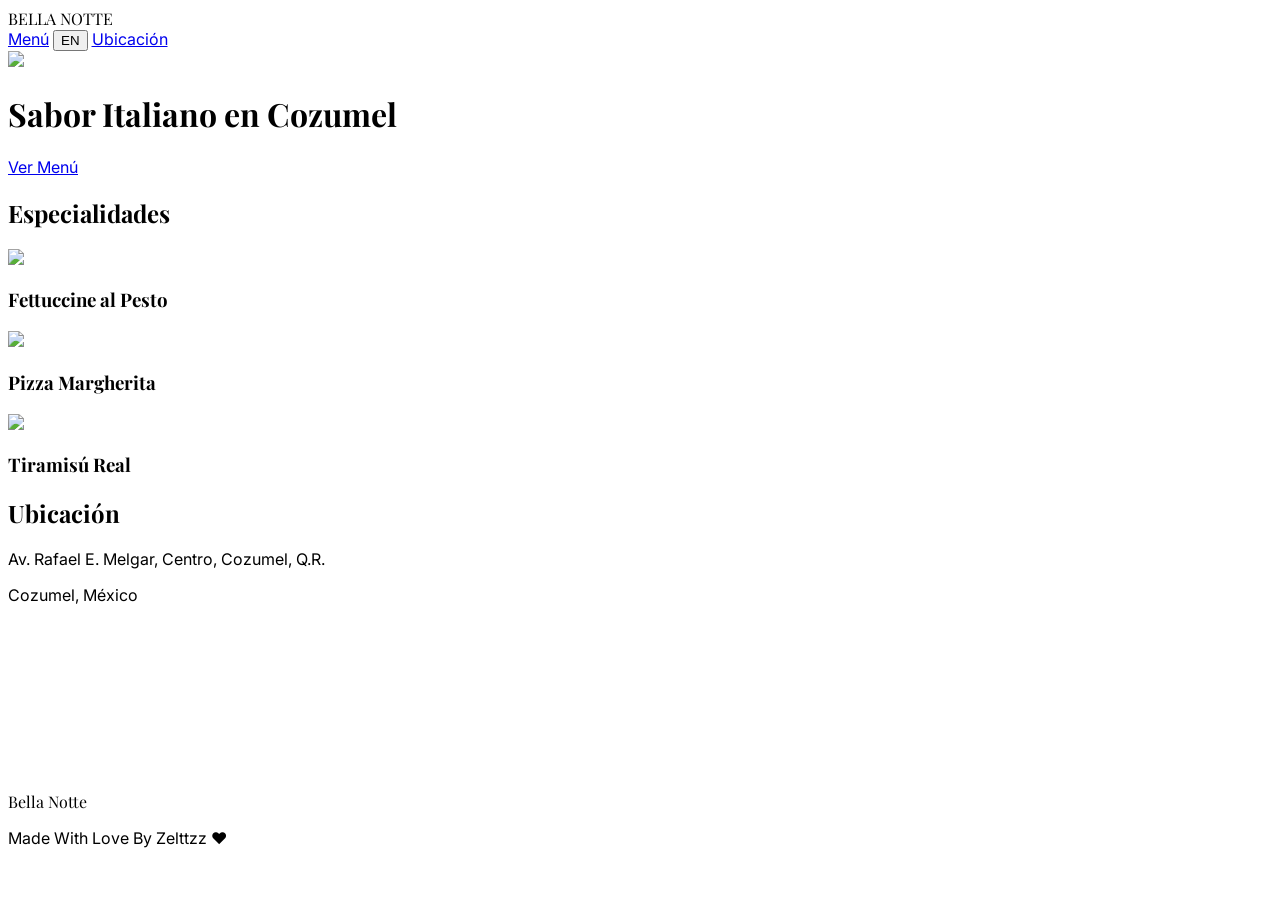
==== index.html @ d790b528 "Update index.html" ====
<!DOCTYPE html>
<html lang="es">
<head>
    <meta charset="UTF-8">
    <meta name="viewport" content="width=device-width, initial-scale=1.0">
    <title>Bella Notte Cozumel | Auténtica Comida Italiana</title>
    <meta name="description" content="La mejor pasta artesanal y pizzas al horno en el malecón de Cozumel.">
    <script src="https://cdn.tailwindcss.com"></script>
    <link href="https://fonts.googleapis.com/css2?family=Playfair+Display:ital,wght@0,700;1,700&family=Inter:wght@400;600&display=swap" rel="stylesheet">
    <link href="https://unpkg.com/aos@2.3.1/dist/aos.css" rel="stylesheet">
    <link rel="stylesheet" href="style.css">
</head>
<body class="bg-stone-50 overflow-x-hidden">

    <nav class="fixed w-full z-50 flex justify-between items-center px-6 md:px-16 py-6 transition-all duration-300 text-white" id="navbar">
        <div class="text-2xl font-bold font-serif italic tracking-tighter">BELLA NOTTE</div>
        <div class="flex items-center space-x-4 md:space-x-8">
            <a href="menu.html" class="hover:text-orange-400 transition font-medium" data-i18n="nav_menu">Menú</a>
            <button id="lang-toggle" class="bg-white/10 backdrop-blur-md border border-white/20 px-3 py-1 rounded text-xs font-bold uppercase tracking-widest">EN</button>
            <a href="#ubicacion" class="bg-orange-600 text-white px-6 py-2 rounded-full text-sm font-bold hover:bg-orange-700 transition" data-i18n="nav_location">Ubicación</a>
        </div>
    </nav>

    <header class="relative h-screen flex items-center justify-center">
        <img src="https://images.unsplash.com/photo-1516280440614-37939bbacd81?q=80&w=2070&auto=format&fit=crop" class="absolute inset-0 w-full h-full object-cover">
        <div class="absolute inset-0 bg-black/40"></div>
        <div class="relative text-center text-white px-4" data-aos="zoom-in">
            <h1 class="text-5xl md:text-8xl font-serif mb-6 italic" data-i18n="hero_title">Sabor Italiano en Cozumel</h1>
            <p class="text-lg md:text-xl max-w-2xl mx-auto mb-10 font-light" data-i18n="hero_subtitle"></p>
            <a href="menu.html" class="bg-white text-black px-10 py-4 rounded-full font-bold hover:bg-orange-600 hover:text-white transition inline-block" data-i18n="btn_explore">Ver Menú</a>
        </div>
    </header>

    <section class="py-24 px-6 max-w-7xl mx-auto">
        <h2 class="text-5xl font-serif text-center mb-16 italic" data-i18n="spec_title">Especialidades</h2>
        <div class="grid md:grid-cols-3 gap-12">
            <div data-aos="fade-up">
                <div class="h-80 overflow-hidden rounded-2xl shadow-lg mb-6"><img src="https://images.unsplash.com/photo-1473093226795-af9932fe5856?q=80&w=1994&auto=format&fit=crop" class="w-full h-full object-cover hover:scale-105 transition duration-500"></div>
                <h3 class="text-2xl font-serif italic" data-i18n="plate_1">Fettuccine al Pesto</h3>
                <p class="text-stone-500 mt-2" data-i18n="desc_1"></p>
            </div>
            <div data-aos="fade-up" data-aos-delay="200">
                <div class="h-80 overflow-hidden rounded-2xl shadow-lg mb-6"><img src="https://images.unsplash.com/photo-1574071318508-1cdbad80ad50?q=80&w=2070&auto=format&fit=crop" class="w-full h-full object-cover hover:scale-105 transition duration-500"></div>
                <h3 class="text-2xl font-serif italic" data-i18n="plate_2">Pizza Margherita</h3>
                <p class="text-stone-500 mt-2" data-i18n="desc_2"></p>
            </div>
            <div data-aos="fade-up" data-aos-delay="400">
                <div class="h-80 overflow-hidden rounded-2xl shadow-lg mb-6"><img src="https://images.unsplash.com/photo-1571775661030-9836882aa791?q=80&w=2070&auto=format&fit=crop" class="w-full h-full object-cover hover:scale-105 transition duration-500"></div>
                <h3 class="text-2xl font-serif italic" data-i18n="plate_3">Tiramisú Real</h3>
                <p class="text-stone-500 mt-2" data-i18n="desc_3"></p>
            </div>
        </div>
    </section>

    <section id="ubicacion" class="py-24 bg-stone-100 px-6">
        <div class="max-w-7xl mx-auto grid md:grid-cols-2 gap-12 items-center">
            <div data-aos="fade-right">
                <h2 class="text-4xl font-serif mb-6 italic" data-i18n="location_title">Ubicación</h2>
                <p class="text-xl mb-4 text-stone-700 font-medium" data-i18n="address">Av. Rafael E. Melgar, Centro, Cozumel, Q.R.</p>
                <p class="text-orange-600 font-bold tracking-widest uppercase text-sm">Cozumel, México</p>
            </div>
            <div class="h-96 rounded-3xl overflow-hidden shadow-2xl" data-aos="fade-left">
                <iframe src="https://www.google.com/maps/embed?pb=!1m18!1m12!1m3!1d14936.56811211158!2d-86.9585641!3d20.5106411!2m3!1f0!2f0!3f0!3m2!1i1024!2i768!4f13.1!3m3!1m2!1s0x8f4e59cf05d5353d%3A0xc3b8344e26f582!2sAv.%20Rafael%20E.%20Melgar%2C%20Cozumel%2C%20Q.R.!5e0!3m2!1ses-419!2smx!4v1700000000000!5m2!1ses-419!2smx" width="100%" height="100%" style="border:0;" allowfullscreen="" loading="lazy"></iframe>
            </div>
        </div>
    </section>

    <footer class="py-16 text-center bg-stone-900 text-white">
        <p class="font-serif italic text-3xl mb-4">Bella Notte</p>
        <div class="w-20 h-px bg-orange-600 mx-auto mb-6"></div>
        <p class="text-stone-400 text-sm tracking-widest uppercase">Made With Love By Zelttzz ❤️</p>
    </footer>

    <script src="https://unpkg.com/aos@2.3.1/dist/aos.js"></script>
    <script src="translations.js"></script>
    <script src="scripts.js"></script>
</body>
</html>
---- style.css ----
html {
    scroll-behavior: smooth;
}

body {
    font-family: 'Inter', sans-serif;
}

/* Fuentes personalizadas */
.font-serif {
    font-family: 'Playfair Display', serif;
}

/* Efecto suave para el navbar */
nav {
    transition: all 0.4s cubic-bezier(0.4, 0, 0.2, 1);
}

/* Estilo para los inputs en foco */
input:focus {
    transform: translateY(-2px);
    box-shadow: 0 10px 15px -3px rgba(0, 0, 0, 0.1);
}
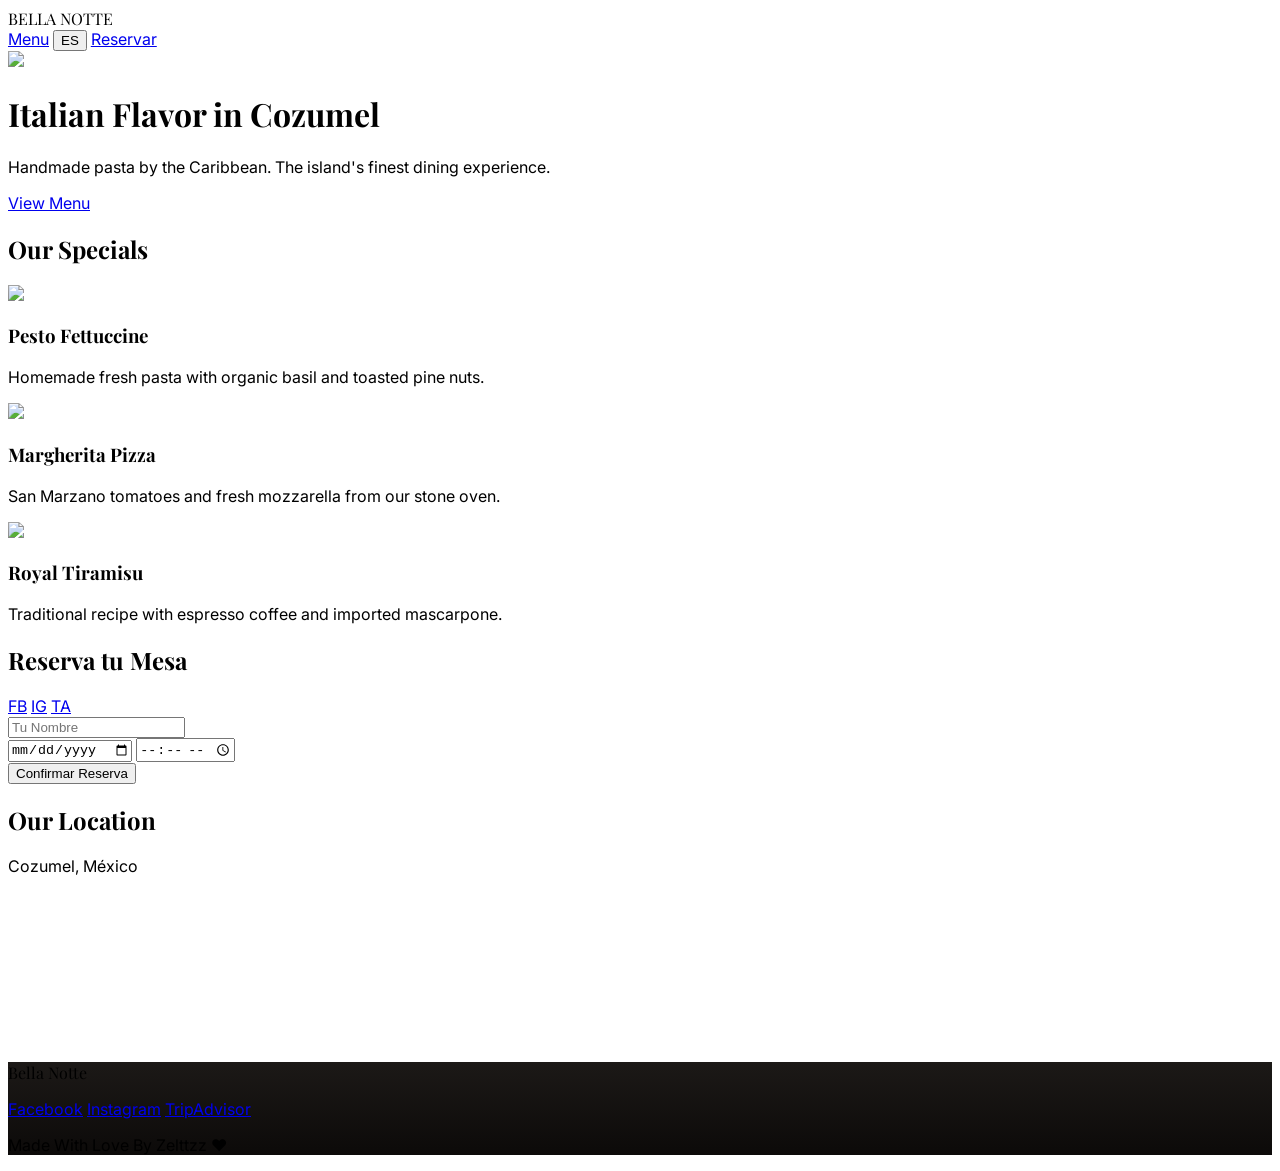
==== commit 2ca296a7: "Update index.html" ====
--- a/index.html
+++ b/index.html
@@ -17,7 +17,7 @@
         <div class="flex items-center space-x-4 md:space-x-8">
             <a href="menu.html" class="hover:text-orange-400 transition font-medium" data-i18n="nav_menu">Menú</a>
             <button id="lang-toggle" class="bg-white/10 backdrop-blur-md border border-white/20 px-3 py-1 rounded text-xs font-bold uppercase tracking-widest">EN</button>
-            <a href="#ubicacion" class="bg-orange-600 text-white px-6 py-2 rounded-full text-sm font-bold hover:bg-orange-700 transition" data-i18n="nav_location">Ubicación</a>
+            <a href="#reservar" class="bg-orange-600 text-white px-6 py-2 rounded-full text-sm font-bold hover:bg-orange-700 transition" data-i18n="nav_reserve">Reservar</a>
         </div>
     </nav>
 
@@ -35,40 +35,68 @@
         <h2 class="text-5xl font-serif text-center mb-16 italic" data-i18n="spec_title">Especialidades</h2>
         <div class="grid md:grid-cols-3 gap-12">
             <div data-aos="fade-up">
-                <div class="h-80 overflow-hidden rounded-2xl shadow-lg mb-6"><img src="https://images.unsplash.com/photo-1473093226795-af9932fe5856?q=80&w=1994&auto=format&fit=crop" class="w-full h-full object-cover hover:scale-105 transition duration-500"></div>
+                <div class="h-80 overflow-hidden rounded-2xl shadow-lg mb-6"><img src="https://images.unsplash.com/photo-1473093226795-af9932fe5856?q=80&w=1994&auto=format&fit=crop" class="w-full h-full object-cover"></div>
                 <h3 class="text-2xl font-serif italic" data-i18n="plate_1">Fettuccine al Pesto</h3>
                 <p class="text-stone-500 mt-2" data-i18n="desc_1"></p>
             </div>
             <div data-aos="fade-up" data-aos-delay="200">
-                <div class="h-80 overflow-hidden rounded-2xl shadow-lg mb-6"><img src="https://images.unsplash.com/photo-1574071318508-1cdbad80ad50?q=80&w=2070&auto=format&fit=crop" class="w-full h-full object-cover hover:scale-105 transition duration-500"></div>
+                <div class="h-80 overflow-hidden rounded-2xl shadow-lg mb-6"><img src="https://images.unsplash.com/photo-1574071318508-1cdbad80ad50?q=80&w=2070&auto=format&fit=crop" class="w-full h-full object-cover"></div>
                 <h3 class="text-2xl font-serif italic" data-i18n="plate_2">Pizza Margherita</h3>
                 <p class="text-stone-500 mt-2" data-i18n="desc_2"></p>
             </div>
             <div data-aos="fade-up" data-aos-delay="400">
-                <div class="h-80 overflow-hidden rounded-2xl shadow-lg mb-6"><img src="https://images.unsplash.com/photo-1571775661030-9836882aa791?q=80&w=2070&auto=format&fit=crop" class="w-full h-full object-cover hover:scale-105 transition duration-500"></div>
+                <div class="h-80 overflow-hidden rounded-2xl shadow-lg mb-6"><img src="https://images.unsplash.com/photo-1571775661030-9836882aa791?q=80&w=2070&auto=format&fit=crop" class="w-full h-full object-cover"></div>
                 <h3 class="text-2xl font-serif italic" data-i18n="plate_3">Tiramisú Real</h3>
                 <p class="text-stone-500 mt-2" data-i18n="desc_3"></p>
             </div>
         </div>
     </section>
 
+    <section id="reservar" class="py-24 bg-stone-900 text-white">
+        <div class="max-w-5xl mx-auto px-6 grid md:grid-cols-2 gap-16 items-center">
+            <div data-aos="fade-right">
+                <h2 class="text-5xl font-serif mb-6 italic" data-i18n="reserva_title">Reserva tu Mesa</h2>
+                <p class="text-stone-400 mb-8 leading-relaxed" data-i18n="reserva_subtitle"></p>
+                <div class="flex space-x-4 mb-8">
+                    <a href="#" class="social-icon">FB</a>
+                    <a href="#" class="social-icon">IG</a>
+                    <a href="#" class="social-icon">TA</a>
+                </div>
+            </div>
+            <form id="reservaForm" class="bg-white p-8 rounded-3xl text-black shadow-2xl" data-aos="fade-left">
+                <div class="space-y-4">
+                    <input type="text" id="nombre" data-i18n="form_name" placeholder="Tu Nombre" required class="w-full p-4 bg-stone-100 rounded-xl outline-none focus:ring-2 focus:ring-orange-600 transition">
+                    <div class="grid grid-cols-2 gap-4">
+                        <input type="date" id="fecha" required class="p-4 bg-stone-100 rounded-xl outline-none focus:ring-2 focus:ring-orange-600 transition">
+                        <input type="time" id="hora" required class="p-4 bg-stone-100 rounded-xl outline-none focus:ring-2 focus:ring-orange-600 transition">
+                    </div>
+                    <button type="submit" class="w-full bg-stone-900 text-white py-4 rounded-xl font-bold hover:bg-orange-600 transition" data-i18n="form_btn">Confirmar Reserva</button>
+                </div>
+            </form>
+        </div>
+    </section>
+
     <section id="ubicacion" class="py-24 bg-stone-100 px-6">
         <div class="max-w-7xl mx-auto grid md:grid-cols-2 gap-12 items-center">
-            <div data-aos="fade-right">
+            <div>
                 <h2 class="text-4xl font-serif mb-6 italic" data-i18n="location_title">Ubicación</h2>
-                <p class="text-xl mb-4 text-stone-700 font-medium" data-i18n="address">Av. Rafael E. Melgar, Centro, Cozumel, Q.R.</p>
+                <p class="text-xl mb-4 text-stone-700 font-medium" data-i18n="address"></p>
                 <p class="text-orange-600 font-bold tracking-widest uppercase text-sm">Cozumel, México</p>
             </div>
-            <div class="h-96 rounded-3xl overflow-hidden shadow-2xl" data-aos="fade-left">
+            <div class="h-96 rounded-3xl overflow-hidden shadow-2xl">
                 <iframe src="https://www.google.com/maps/embed?pb=!1m18!1m12!1m3!1d14936.56811211158!2d-86.9585641!3d20.5106411!2m3!1f0!2f0!3f0!3m2!1i1024!2i768!4f13.1!3m3!1m2!1s0x8f4e59cf05d5353d%3A0xc3b8344e26f582!2sAv.%20Rafael%20E.%20Melgar%2C%20Cozumel%2C%20Q.R.!5e0!3m2!1ses-419!2smx!4v1700000000000!5m2!1ses-419!2smx" width="100%" height="100%" style="border:0;" allowfullscreen="" loading="lazy"></iframe>
             </div>
         </div>
     </section>
 
-    <footer class="py-16 text-center bg-stone-900 text-white">
+    <footer class="py-16 text-center bg-stone-950 text-white">
         <p class="font-serif italic text-3xl mb-4">Bella Notte</p>
-        <div class="w-20 h-px bg-orange-600 mx-auto mb-6"></div>
-        <p class="text-stone-400 text-sm tracking-widest uppercase">Made With Love By Zelttzz ❤️</p>
+        <div class="flex justify-center space-x-6 mb-8">
+            <a href="#" class="text-stone-400 hover:text-orange-600 transition">Facebook</a>
+            <a href="#" class="text-stone-400 hover:text-orange-600 transition">Instagram</a>
+            <a href="#" class="text-stone-400 hover:text-orange-600 transition">TripAdvisor</a>
+        </div>
+        <p class="text-stone-500 text-xs tracking-widest uppercase">Made With Love By Zelttzz ❤️</p>
     </footer>
 
     <script src="https://unpkg.com/aos@2.3.1/dist/aos.js"></script>
--- a/style.css
+++ b/style.css
@@ -1,23 +1,76 @@
+/* 1. Configuración de Base */
 html {
     scroll-behavior: smooth;
 }
 
 body {
     font-family: 'Inter', sans-serif;
+    -webkit-font-smoothing: antialiased;
+    -moz-osx-font-smoothing: grayscale;
 }
 
-/* Fuentes personalizadas */
+/* 2. Tipografías */
 .font-serif {
     font-family: 'Playfair Display', serif;
 }
 
-/* Efecto suave para el navbar */
+/* 3. Transición del Navbar */
 nav {
-    transition: all 0.4s cubic-bezier(0.4, 0, 0.2, 1);
+    transition: all 0.5s cubic-bezier(0.4, 0, 0.2, 1);
 }
 
-/* Estilo para los inputs en foco */
-input:focus {
-    transform: translateY(-2px);
-    box-shadow: 0 10px 15px -3px rgba(0, 0, 0, 0.1);
+/* 4. Efecto de Hover en Imágenes (Efecto Hostinger) */
+.group img {
+    transition: transform 0.8s cubic-bezier(0.4, 0, 0.2, 1);
 }
+
+.group:hover img {
+    transform: scale(1.1);
+}
+
+/* 5. Estilo personalizado para el botón de Idioma */
+#lang-toggle {
+    cursor: pointer;
+    transition: all 0.3s ease;
+}
+
+#lang-toggle:hover {
+    background-color: rgba(255, 255, 255, 0.2);
+    transform: translateY(-1px);
+}
+
+/* 6. Animación suave para el cambio de textos (Multi-idioma) */
+[data-i18n] {
+    transition: opacity 0.3s ease;
+}
+
+/* 7. Footer con degradado sutil */
+footer {
+    background: linear-gradient(to bottom, #1c1917, #0c0a09);
+}
+
+/* 8. Ajuste para dispositivos móviles */
+@media (max-width: 768px) {
+    header h1 {
+        font-size: 3.5rem; /* Ajusta el título en celulares */
+        line-height: 1.1;
+    }
+}
+
+/* 9. Scrollbar personalizada (Estilo Moderno) */
+::-webkit-scrollbar {
+    width: 8px;
+}
+
+::-webkit-scrollbar-track {
+    background: #f5f5f4;
+}
+
+::-webkit-scrollbar-thumb {
+    background: #ea580c; /* Color naranja de la marca */
+    border-radius: 10px;
+}
+
+::-webkit-scrollbar-thumb:hover {
+    background: #c2410c;
+}
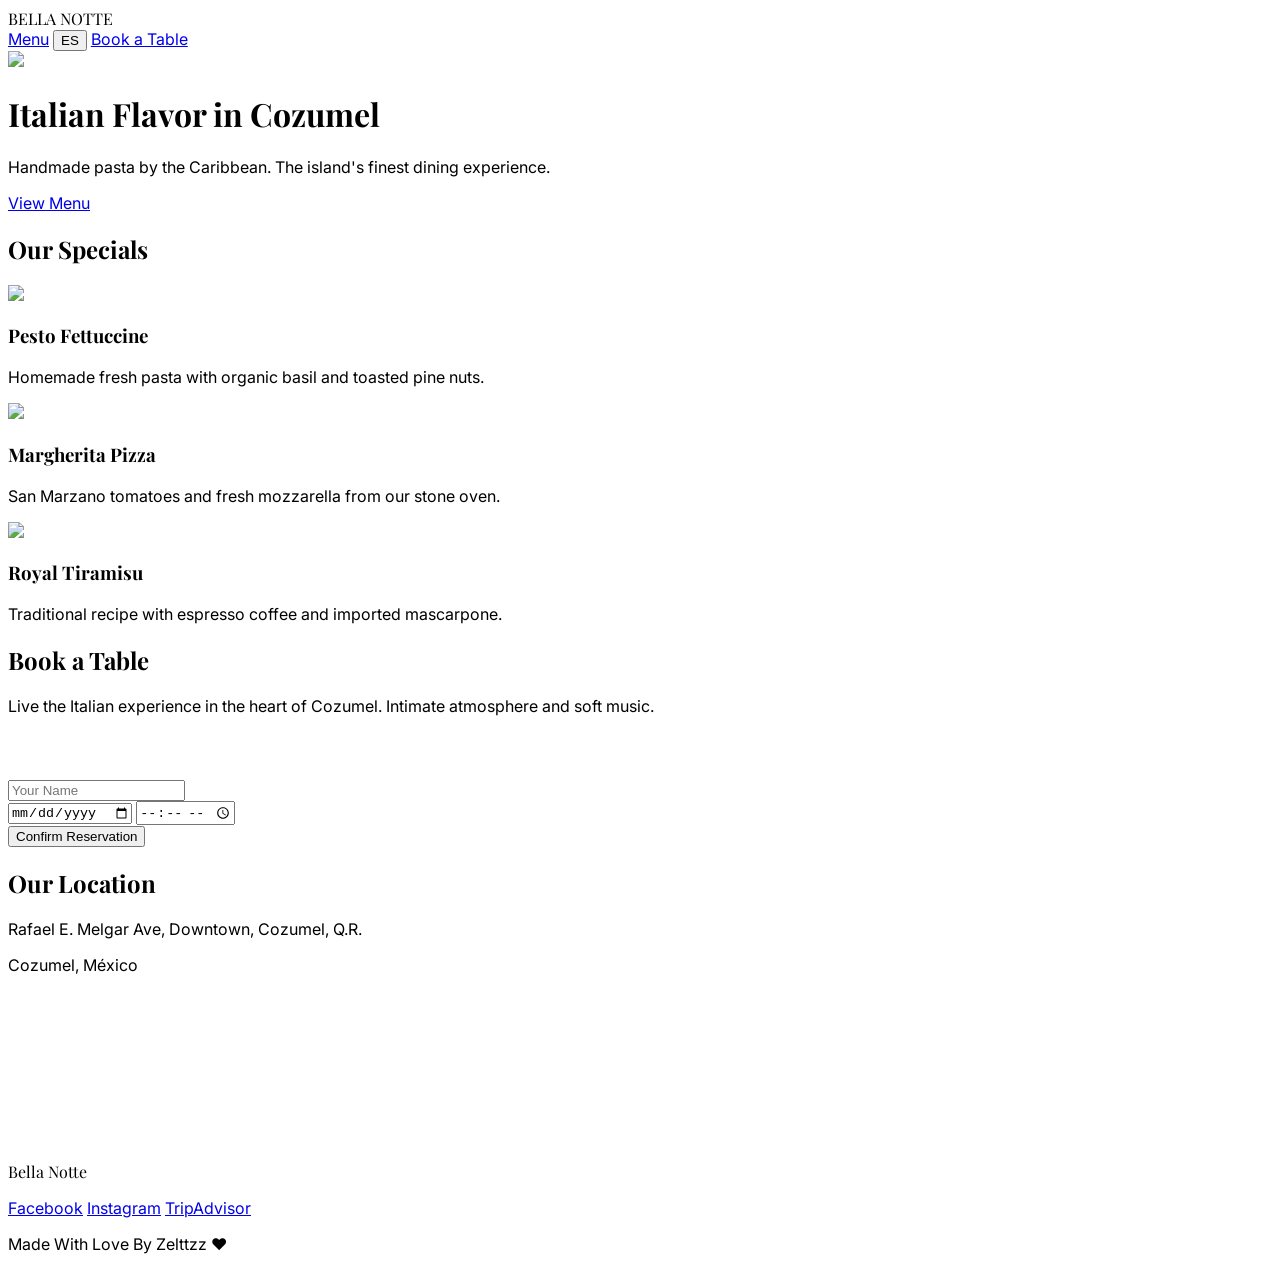
==== commit 5757b85e: "Update index.html" ====
--- a/index.html
+++ b/index.html
@@ -40,12 +40,12 @@
                 <p class="text-stone-500 mt-2" data-i18n="desc_1"></p>
             </div>
             <div data-aos="fade-up" data-aos-delay="200">
-                <div class="h-80 overflow-hidden rounded-2xl shadow-lg mb-6"><img src="https://images.unsplash.com/photo-1574071318508-1cdbad80ad50?q=80&w=2070&auto=format&fit=crop" class="w-full h-full object-cover"></div>
+                <div class="h-80 overflow-hidden rounded-2xl shadow-lg mb-6"><img src="https://images.unsplash.com/photo-1662938979428-ab8f34fff816?q=80&w=1170&auto=format&fit=crop" class="w-full h-full object-cover"></div>
                 <h3 class="text-2xl font-serif italic" data-i18n="plate_2">Pizza Margherita</h3>
                 <p class="text-stone-500 mt-2" data-i18n="desc_2"></p>
             </div>
             <div data-aos="fade-up" data-aos-delay="400">
-                <div class="h-80 overflow-hidden rounded-2xl shadow-lg mb-6"><img src="https://images.unsplash.com/photo-1571775661030-9836882aa791?q=80&w=2070&auto=format&fit=crop" class="w-full h-full object-cover"></div>
+                <div class="h-80 overflow-hidden rounded-2xl shadow-lg mb-6"><img src="https://images.unsplash.com/photo-1571877227200-a0d98ea607e9?q=80&w=736&auto=format&fit=crop" class="w-full h-full object-cover"></div>
                 <h3 class="text-2xl font-serif italic" data-i18n="plate_3">Tiramisú Real</h3>
                 <p class="text-stone-500 mt-2" data-i18n="desc_3"></p>
             </div>
--- a/style.css
+++ b/style.css
@@ -1,76 +1,33 @@
-/* 1. Configuración de Base */
-html {
-    scroll-behavior: smooth;
-}
+html { scroll-behavior: smooth; }
+body { font-family: 'Inter', sans-serif; -webkit-font-smoothing: antialiased; }
+.font-serif { font-family: 'Playfair Display', serif; }
+nav { transition: all 0.4s cubic-bezier(0.4, 0, 0.2, 1); }
 
-body {
-    font-family: 'Inter', sans-serif;
-    -webkit-font-smoothing: antialiased;
-    -moz-osx-font-smoothing: grayscale;
-}
-
-/* 2. Tipografías */
-.font-serif {
-    font-family: 'Playfair Display', serif;
-}
-
-/* 3. Transición del Navbar */
-nav {
-    transition: all 0.5s cubic-bezier(0.4, 0, 0.2, 1);
-}
-
-/* 4. Efecto de Hover en Imágenes (Efecto Hostinger) */
-.group img {
-    transition: transform 0.8s cubic-bezier(0.4, 0, 0.2, 1);
-}
-
-.group:hover img {
-    transform: scale(1.1);
-}
-
-/* 5. Estilo personalizado para el botón de Idioma */
-#lang-toggle {
-    cursor: pointer;
+/* Botones de Redes Sociales */
+.social-icon {
+    display: inline-flex;
+    align-items: center;
+    justify-content: center;
+    width: 45px;
+    height: 45px;
+    border: 1px solid rgba(255,255,255,0.2);
+    border-radius: 50%;
+    font-size: 0.75rem;
+    font-weight: bold;
+    color: white;
     transition: all 0.3s ease;
 }
 
-#lang-toggle:hover {
-    background-color: rgba(255, 255, 255, 0.2);
-    transform: translateY(-1px);
+.social-icon:hover {
+    background: #ea580c;
+    border-color: #ea580c;
+    transform: translateY(-3px);
 }
 
-/* 6. Animación suave para el cambio de textos (Multi-idioma) */
-[data-i18n] {
-    transition: opacity 0.3s ease;
-}
+/* Efecto hover imágenes */
+img { transition: transform 0.6s ease; }
+.grid div:hover img { transform: scale(1.05); }
 
-/* 7. Footer con degradado sutil */
-footer {
-    background: linear-gradient(to bottom, #1c1917, #0c0a09);
-}
-
-/* 8. Ajuste para dispositivos móviles */
-@media (max-width: 768px) {
-    header h1 {
-        font-size: 3.5rem; /* Ajusta el título en celulares */
-        line-height: 1.1;
-    }
-}
-
-/* 9. Scrollbar personalizada (Estilo Moderno) */
-::-webkit-scrollbar {
-    width: 8px;
-}
-
-::-webkit-scrollbar-track {
-    background: #f5f5f4;
-}
-
-::-webkit-scrollbar-thumb {
-    background: #ea580c; /* Color naranja de la marca */
-    border-radius: 10px;
-}
-
-::-webkit-scrollbar-thumb:hover {
-    background: #c2410c;
-}
+/* Scrollbar Personalizada */
+::-webkit-scrollbar { width: 6px; }
+::-webkit-scrollbar-thumb { background: #ea580c; border-radius: 10px; }
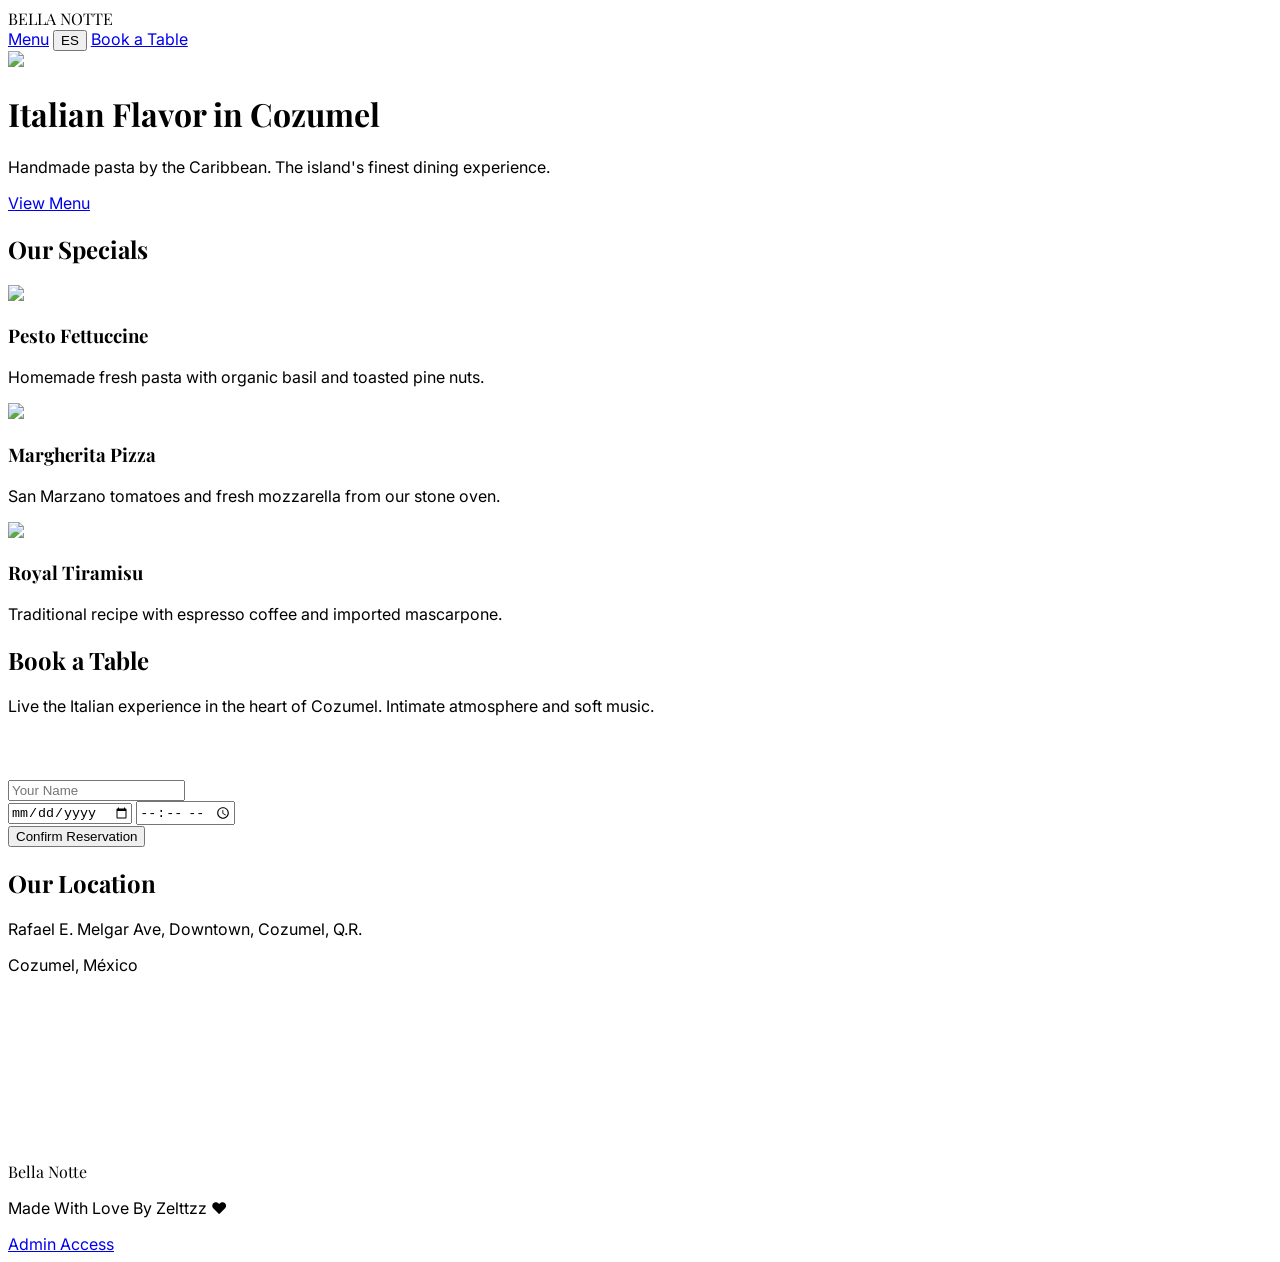
==== commit d4b23e25: "Update index.html" ====
--- a/index.html
+++ b/index.html
@@ -12,8 +12,9 @@
 </head>
 <body class="bg-stone-50 overflow-x-hidden">
 
+    <!-- NAVBAR -->
     <nav class="fixed w-full z-50 flex justify-between items-center px-6 md:px-16 py-6 transition-all duration-300 text-white" id="navbar">
-        <div class="text-2xl font-bold font-serif italic tracking-tighter">BELLA NOTTE</div>
+        <div class="text-2xl font-bold font-serif italic tracking-tighter text-orange-500">BELLA NOTTE</div>
         <div class="flex items-center space-x-4 md:space-x-8">
             <a href="menu.html" class="hover:text-orange-400 transition font-medium" data-i18n="nav_menu">Menú</a>
             <button id="lang-toggle" class="bg-white/10 backdrop-blur-md border border-white/20 px-3 py-1 rounded text-xs font-bold uppercase tracking-widest">EN</button>
@@ -21,6 +22,7 @@
         </div>
     </nav>
 
+    <!-- HERO SECTION -->
     <header class="relative h-screen flex items-center justify-center">
         <img src="https://images.unsplash.com/photo-1516280440614-37939bbacd81?q=80&w=2070&auto=format&fit=crop" class="absolute inset-0 w-full h-full object-cover">
         <div class="absolute inset-0 bg-black/40"></div>
@@ -31,51 +33,74 @@
         </div>
     </header>
 
+    <!-- ESPECIALIDADES (CON TUS IMÁGENES) -->
     <section class="py-24 px-6 max-w-7xl mx-auto">
         <h2 class="text-5xl font-serif text-center mb-16 italic" data-i18n="spec_title">Especialidades</h2>
         <div class="grid md:grid-cols-3 gap-12">
+            <!-- Plato 1 -->
             <div data-aos="fade-up">
-                <div class="h-80 overflow-hidden rounded-2xl shadow-lg mb-6"><img src="https://images.unsplash.com/photo-1473093226795-af9932fe5856?q=80&w=1994&auto=format&fit=crop" class="w-full h-full object-cover"></div>
+                <div class="h-80 overflow-hidden rounded-2xl shadow-lg mb-6">
+                    <img src="https://images.unsplash.com/photo-1473093226795-af9932fe5856?q=80&w=1170&auto=format&fit=crop" class="w-full h-full object-cover hover:scale-105 transition duration-500">
+                </div>
                 <h3 class="text-2xl font-serif italic" data-i18n="plate_1">Fettuccine al Pesto</h3>
                 <p class="text-stone-500 mt-2" data-i18n="desc_1"></p>
             </div>
+            <!-- Plato 2: Tu Pizza Elegida -->
             <div data-aos="fade-up" data-aos-delay="200">
-                <div class="h-80 overflow-hidden rounded-2xl shadow-lg mb-6"><img src="https://images.unsplash.com/photo-1662938979428-ab8f34fff816?q=80&w=1170&auto=format&fit=crop" class="w-full h-full object-cover"></div>
-                <h3 class="text-2xl font-serif italic" data-i18n="plate_2">Pizza Margherita</h3>
+                <div class="h-80 overflow-hidden rounded-2xl shadow-lg mb-6">
+                    <img src="https://images.unsplash.com/photo-1662938979428-ab8f34fff816?q=80&w=1170&auto=format&fit=crop" class="w-full h-full object-cover hover:scale-105 transition duration-500">
+                </div>
+                <h3 class="text-2xl font-serif italic" data-i18n="plate_2">Pizza Calabrese</h3>
                 <p class="text-stone-500 mt-2" data-i18n="desc_2"></p>
             </div>
+            <!-- Plato 3: Tu Tiramisú Elegido -->
             <div data-aos="fade-up" data-aos-delay="400">
-                <div class="h-80 overflow-hidden rounded-2xl shadow-lg mb-6"><img src="https://images.unsplash.com/photo-1571877227200-a0d98ea607e9?q=80&w=736&auto=format&fit=crop" class="w-full h-full object-cover"></div>
+                <div class="h-80 overflow-hidden rounded-2xl shadow-lg mb-6">
+                    <img src="https://images.unsplash.com/photo-1571877227200-a0d98ea607e9?q=80&w=736&auto=format&fit=crop" class="w-full h-full object-cover hover:scale-105 transition duration-500">
+                </div>
                 <h3 class="text-2xl font-serif italic" data-i18n="plate_3">Tiramisú Real</h3>
                 <p class="text-stone-500 mt-2" data-i18n="desc_3"></p>
             </div>
         </div>
     </section>
 
+    <!-- FORMULARIO DE RESERVAS (CON IDS CORREGIDOS) -->
     <section id="reservar" class="py-24 bg-stone-900 text-white">
         <div class="max-w-5xl mx-auto px-6 grid md:grid-cols-2 gap-16 items-center">
             <div data-aos="fade-right">
                 <h2 class="text-5xl font-serif mb-6 italic" data-i18n="reserva_title">Reserva tu Mesa</h2>
                 <p class="text-stone-400 mb-8 leading-relaxed" data-i18n="reserva_subtitle"></p>
+                
+                <!-- BOTONES DE REDES SOCIALES -->
                 <div class="flex space-x-4 mb-8">
-                    <a href="#" class="social-icon">FB</a>
-                    <a href="#" class="social-icon">IG</a>
-                    <a href="#" class="social-icon">TA</a>
+                    <a href="https://facebook.com" target="_blank" class="social-icon">FB</a>
+                    <a href="https://instagram.com" target="_blank" class="social-icon">IG</a>
+                    <a href="https://tripadvisor.com" target="_blank" class="social-icon">TA</a>
                 </div>
             </div>
+
+            <!-- EL ID DEL FORMULARIO DEBE SER: reservaForm -->
             <form id="reservaForm" class="bg-white p-8 rounded-3xl text-black shadow-2xl" data-aos="fade-left">
                 <div class="space-y-4">
-                    <input type="text" id="nombre" data-i18n="form_name" placeholder="Tu Nombre" required class="w-full p-4 bg-stone-100 rounded-xl outline-none focus:ring-2 focus:ring-orange-600 transition">
+                    <input type="text" id="nombre" data-i18n="form_name" placeholder="Tu Nombre" required 
+                           class="w-full p-4 bg-stone-100 rounded-xl outline-none focus:ring-2 focus:ring-orange-600 transition">
+                    
                     <div class="grid grid-cols-2 gap-4">
-                        <input type="date" id="fecha" required class="p-4 bg-stone-100 rounded-xl outline-none focus:ring-2 focus:ring-orange-600 transition">
-                        <input type="time" id="hora" required class="p-4 bg-stone-100 rounded-xl outline-none focus:ring-2 focus:ring-orange-600 transition">
+                        <input type="date" id="fecha" required 
+                               class="p-4 bg-stone-100 rounded-xl outline-none focus:ring-2 focus:ring-orange-600 transition">
+                        <input type="time" id="hora" required 
+                               class="p-4 bg-stone-100 rounded-xl outline-none focus:ring-2 focus:ring-orange-600 transition">
                     </div>
-                    <button type="submit" class="w-full bg-stone-900 text-white py-4 rounded-xl font-bold hover:bg-orange-600 transition" data-i18n="form_btn">Confirmar Reserva</button>
+                    
+                    <button type="submit" class="w-full bg-stone-900 text-white py-4 rounded-xl font-bold hover:bg-orange-600 transition-colors duration-300" data-i18n="form_btn">
+                        Confirmar Reserva
+                    </button>
                 </div>
             </form>
         </div>
     </section>
 
+    <!-- UBICACIÓN -->
     <section id="ubicacion" class="py-24 bg-stone-100 px-6">
         <div class="max-w-7xl mx-auto grid md:grid-cols-2 gap-12 items-center">
             <div>
@@ -89,16 +114,14 @@
         </div>
     </section>
 
+    <!-- FOOTER -->
     <footer class="py-16 text-center bg-stone-950 text-white">
-        <p class="font-serif italic text-3xl mb-4">Bella Notte</p>
-        <div class="flex justify-center space-x-6 mb-8">
-            <a href="#" class="text-stone-400 hover:text-orange-600 transition">Facebook</a>
-            <a href="#" class="text-stone-400 hover:text-orange-600 transition">Instagram</a>
-            <a href="#" class="text-stone-400 hover:text-orange-600 transition">TripAdvisor</a>
-        </div>
-        <p class="text-stone-500 text-xs tracking-widest uppercase">Made With Love By Zelttzz ❤️</p>
+        <p class="font-serif italic text-3xl mb-4 text-orange-500">Bella Notte</p>
+        <p class="text-stone-500 text-xs tracking-widest uppercase mb-4">Made With Love By Zelttzz ❤️</p>
+        <a href="login.html" class="text-stone-600 hover:text-stone-400 text-[10px] uppercase">Admin Access</a>
     </footer>
 
+    <!-- SCRIPTS -->
     <script src="https://unpkg.com/aos@2.3.1/dist/aos.js"></script>
     <script src="translations.js"></script>
     <script src="scripts.js"></script>
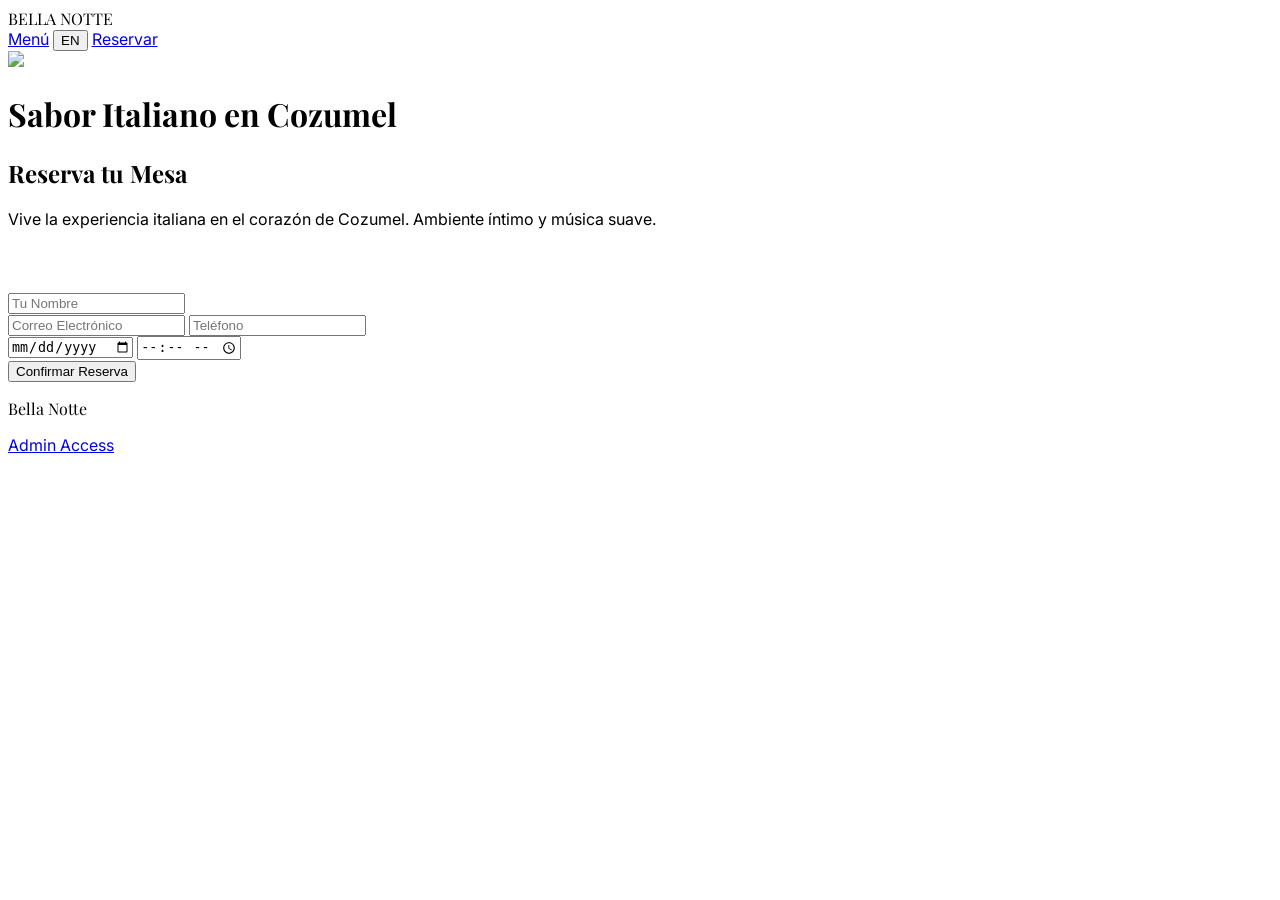
==== commit 1cfee88a: "Update index.html" ====
--- a/index.html
+++ b/index.html
@@ -3,8 +3,7 @@
 <head>
     <meta charset="UTF-8">
     <meta name="viewport" content="width=device-width, initial-scale=1.0">
-    <title>Bella Notte Cozumel | Auténtica Comida Italiana</title>
-    <meta name="description" content="La mejor pasta artesanal y pizzas al horno en el malecón de Cozumel.">
+    <title>Bella Notte Cozumel | Reservas</title>
     <script src="https://cdn.tailwindcss.com"></script>
     <link href="https://fonts.googleapis.com/css2?family=Playfair+Display:ital,wght@0,700;1,700&family=Inter:wght@400;600&display=swap" rel="stylesheet">
     <link href="https://unpkg.com/aos@2.3.1/dist/aos.css" rel="stylesheet">
@@ -12,87 +11,50 @@
 </head>
 <body class="bg-stone-50 overflow-x-hidden">
 
-    <!-- NAVBAR -->
     <nav class="fixed w-full z-50 flex justify-between items-center px-6 md:px-16 py-6 transition-all duration-300 text-white" id="navbar">
         <div class="text-2xl font-bold font-serif italic tracking-tighter text-orange-500">BELLA NOTTE</div>
-        <div class="flex items-center space-x-4 md:space-x-8">
+        <div class="flex items-center space-x-8">
             <a href="menu.html" class="hover:text-orange-400 transition font-medium" data-i18n="nav_menu">Menú</a>
-            <button id="lang-toggle" class="bg-white/10 backdrop-blur-md border border-white/20 px-3 py-1 rounded text-xs font-bold uppercase tracking-widest">EN</button>
+            <button id="lang-toggle" class="bg-white/10 border border-white/20 px-3 py-1 rounded text-xs font-bold uppercase">EN</button>
             <a href="#reservar" class="bg-orange-600 text-white px-6 py-2 rounded-full text-sm font-bold hover:bg-orange-700 transition" data-i18n="nav_reserve">Reservar</a>
         </div>
     </nav>
 
-    <!-- HERO SECTION -->
-    <header class="relative h-screen flex items-center justify-center">
+    <header class="relative h-[80vh] flex items-center justify-center">
         <img src="https://images.unsplash.com/photo-1516280440614-37939bbacd81?q=80&w=2070&auto=format&fit=crop" class="absolute inset-0 w-full h-full object-cover">
-        <div class="absolute inset-0 bg-black/40"></div>
+        <div class="absolute inset-0 bg-black/50"></div>
         <div class="relative text-center text-white px-4" data-aos="zoom-in">
-            <h1 class="text-5xl md:text-8xl font-serif mb-6 italic" data-i18n="hero_title">Sabor Italiano en Cozumel</h1>
-            <p class="text-lg md:text-xl max-w-2xl mx-auto mb-10 font-light" data-i18n="hero_subtitle"></p>
-            <a href="menu.html" class="bg-white text-black px-10 py-4 rounded-full font-bold hover:bg-orange-600 hover:text-white transition inline-block" data-i18n="btn_explore">Ver Menú</a>
+            <h1 class="text-6xl md:text-8xl font-serif mb-6 italic" data-i18n="hero_title">Sabor Italiano</h1>
         </div>
     </header>
 
-    <!-- ESPECIALIDADES (CON TUS IMÁGENES) -->
-    <section class="py-24 px-6 max-w-7xl mx-auto">
-        <h2 class="text-5xl font-serif text-center mb-16 italic" data-i18n="spec_title">Especialidades</h2>
-        <div class="grid md:grid-cols-3 gap-12">
-            <!-- Plato 1 -->
-            <div data-aos="fade-up">
-                <div class="h-80 overflow-hidden rounded-2xl shadow-lg mb-6">
-                    <img src="https://images.unsplash.com/photo-1473093226795-af9932fe5856?q=80&w=1170&auto=format&fit=crop" class="w-full h-full object-cover hover:scale-105 transition duration-500">
-                </div>
-                <h3 class="text-2xl font-serif italic" data-i18n="plate_1">Fettuccine al Pesto</h3>
-                <p class="text-stone-500 mt-2" data-i18n="desc_1"></p>
-            </div>
-            <!-- Plato 2: Tu Pizza Elegida -->
-            <div data-aos="fade-up" data-aos-delay="200">
-                <div class="h-80 overflow-hidden rounded-2xl shadow-lg mb-6">
-                    <img src="https://images.unsplash.com/photo-1662938979428-ab8f34fff816?q=80&w=1170&auto=format&fit=crop" class="w-full h-full object-cover hover:scale-105 transition duration-500">
-                </div>
-                <h3 class="text-2xl font-serif italic" data-i18n="plate_2">Pizza Calabrese</h3>
-                <p class="text-stone-500 mt-2" data-i18n="desc_2"></p>
-            </div>
-            <!-- Plato 3: Tu Tiramisú Elegido -->
-            <div data-aos="fade-up" data-aos-delay="400">
-                <div class="h-80 overflow-hidden rounded-2xl shadow-lg mb-6">
-                    <img src="https://images.unsplash.com/photo-1571877227200-a0d98ea607e9?q=80&w=736&auto=format&fit=crop" class="w-full h-full object-cover hover:scale-105 transition duration-500">
-                </div>
-                <h3 class="text-2xl font-serif italic" data-i18n="plate_3">Tiramisú Real</h3>
-                <p class="text-stone-500 mt-2" data-i18n="desc_3"></p>
-            </div>
-        </div>
-    </section>
-
-    <!-- FORMULARIO DE RESERVAS (CON IDS CORREGIDOS) -->
     <section id="reservar" class="py-24 bg-stone-900 text-white">
         <div class="max-w-5xl mx-auto px-6 grid md:grid-cols-2 gap-16 items-center">
             <div data-aos="fade-right">
                 <h2 class="text-5xl font-serif mb-6 italic" data-i18n="reserva_title">Reserva tu Mesa</h2>
-                <p class="text-stone-400 mb-8 leading-relaxed" data-i18n="reserva_subtitle"></p>
-                
-                <!-- BOTONES DE REDES SOCIALES -->
-                <div class="flex space-x-4 mb-8">
-                    <a href="https://facebook.com" target="_blank" class="social-icon">FB</a>
-                    <a href="https://instagram.com" target="_blank" class="social-icon">IG</a>
-                    <a href="https://tripadvisor.com" target="_blank" class="social-icon">TA</a>
+                <p class="text-stone-400 mb-8" data-i18n="reserva_subtitle"></p>
+                <div class="flex space-x-4">
+                    <a href="#" class="social-icon">FB</a>
+                    <a href="#" class="social-icon">IG</a>
+                    <a href="#" class="social-icon">TA</a>
                 </div>
             </div>
 
-            <!-- EL ID DEL FORMULARIO DEBE SER: reservaForm -->
             <form id="reservaForm" class="bg-white p-8 rounded-3xl text-black shadow-2xl" data-aos="fade-left">
                 <div class="space-y-4">
-                    <input type="text" id="nombre" data-i18n="form_name" placeholder="Tu Nombre" required 
-                           class="w-full p-4 bg-stone-100 rounded-xl outline-none focus:ring-2 focus:ring-orange-600 transition">
+                    <input type="text" id="nombre" placeholder="Tu Nombre" required class="w-full p-4 bg-stone-100 rounded-xl outline-none focus:ring-2 focus:ring-orange-600 transition">
                     
+                    <div class="grid grid-cols-1 md:grid-cols-2 gap-4">
+                        <input type="email" id="email" placeholder="Correo Electrónico" required class="p-4 bg-stone-100 rounded-xl outline-none focus:ring-2 focus:ring-orange-600 transition">
+                        <input type="tel" id="telefono" placeholder="Teléfono" required class="p-4 bg-stone-100 rounded-xl outline-none focus:ring-2 focus:ring-orange-600 transition">
+                    </div>
+
                     <div class="grid grid-cols-2 gap-4">
-                        <input type="date" id="fecha" required 
-                               class="p-4 bg-stone-100 rounded-xl outline-none focus:ring-2 focus:ring-orange-600 transition">
-                        <input type="time" id="hora" required 
-                               class="p-4 bg-stone-100 rounded-xl outline-none focus:ring-2 focus:ring-orange-600 transition">
+                        <input type="date" id="fecha" required class="p-4 bg-stone-100 rounded-xl outline-none focus:ring-2 focus:ring-orange-600 transition">
+                        <input type="time" id="hora" required class="p-4 bg-stone-100 rounded-xl outline-none focus:ring-2 focus:ring-orange-600 transition">
                     </div>
                     
-                    <button type="submit" class="w-full bg-stone-900 text-white py-4 rounded-xl font-bold hover:bg-orange-600 transition-colors duration-300" data-i18n="form_btn">
+                    <button type="submit" class="w-full bg-stone-900 text-white py-4 rounded-xl font-bold hover:bg-orange-600 transition duration-300">
                         Confirmar Reserva
                     </button>
                 </div>
@@ -100,28 +62,11 @@
         </div>
     </section>
 
-    <!-- UBICACIÓN -->
-    <section id="ubicacion" class="py-24 bg-stone-100 px-6">
-        <div class="max-w-7xl mx-auto grid md:grid-cols-2 gap-12 items-center">
-            <div>
-                <h2 class="text-4xl font-serif mb-6 italic" data-i18n="location_title">Ubicación</h2>
-                <p class="text-xl mb-4 text-stone-700 font-medium" data-i18n="address"></p>
-                <p class="text-orange-600 font-bold tracking-widest uppercase text-sm">Cozumel, México</p>
-            </div>
-            <div class="h-96 rounded-3xl overflow-hidden shadow-2xl">
-                <iframe src="https://www.google.com/maps/embed?pb=!1m18!1m12!1m3!1d14936.56811211158!2d-86.9585641!3d20.5106411!2m3!1f0!2f0!3f0!3m2!1i1024!2i768!4f13.1!3m3!1m2!1s0x8f4e59cf05d5353d%3A0xc3b8344e26f582!2sAv.%20Rafael%20E.%20Melgar%2C%20Cozumel%2C%20Q.R.!5e0!3m2!1ses-419!2smx!4v1700000000000!5m2!1ses-419!2smx" width="100%" height="100%" style="border:0;" allowfullscreen="" loading="lazy"></iframe>
-            </div>
-        </div>
-    </section>
-
-    <!-- FOOTER -->
-    <footer class="py-16 text-center bg-stone-950 text-white">
-        <p class="font-serif italic text-3xl mb-4 text-orange-500">Bella Notte</p>
-        <p class="text-stone-500 text-xs tracking-widest uppercase mb-4">Made With Love By Zelttzz ❤️</p>
-        <a href="login.html" class="text-stone-600 hover:text-stone-400 text-[10px] uppercase">Admin Access</a>
+    <footer class="py-12 text-center bg-stone-950 text-white">
+        <p class="font-serif italic text-2xl mb-4 text-orange-500">Bella Notte</p>
+        <a href="login.html" class="text-stone-600 hover:text-stone-400 text-[10px] uppercase tracking-widest">Admin Access</a>
     </footer>
 
-    <!-- SCRIPTS -->
     <script src="https://unpkg.com/aos@2.3.1/dist/aos.js"></script>
     <script src="translations.js"></script>
     <script src="scripts.js"></script>
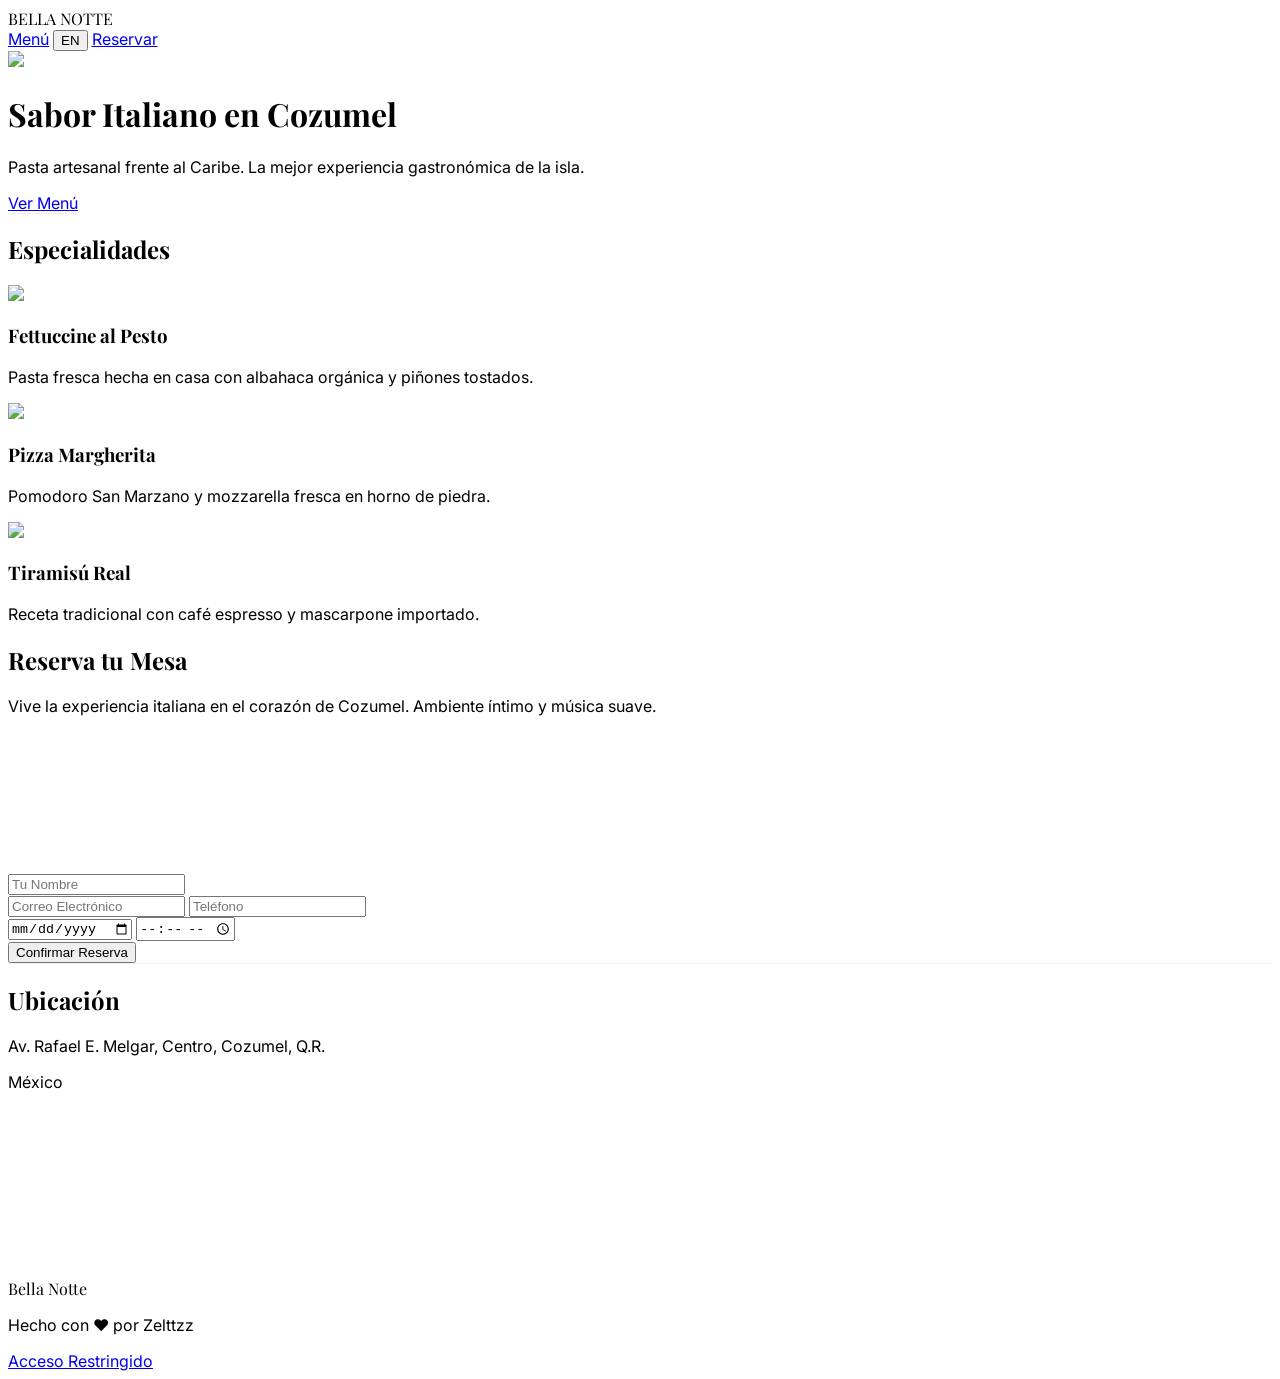
==== commit 787fed07: "Update index.html" ====
--- a/index.html
+++ b/index.html
@@ -3,7 +3,7 @@
 <head>
     <meta charset="UTF-8">
     <meta name="viewport" content="width=device-width, initial-scale=1.0">
-    <title>Bella Notte Cozumel | Reservas</title>
+    <title>Bella Notte Cozumel | Auténtica Cocina Italiana</title>
     <script src="https://cdn.tailwindcss.com"></script>
     <link href="https://fonts.googleapis.com/css2?family=Playfair+Display:ital,wght@0,700;1,700&family=Inter:wght@400;600&display=swap" rel="stylesheet">
     <link href="https://unpkg.com/aos@2.3.1/dist/aos.css" rel="stylesheet">
@@ -11,28 +11,66 @@
 </head>
 <body class="bg-stone-50 overflow-x-hidden">
 
+    <!-- NAVBAR -->
     <nav class="fixed w-full z-50 flex justify-between items-center px-6 md:px-16 py-6 transition-all duration-300 text-white" id="navbar">
         <div class="text-2xl font-bold font-serif italic tracking-tighter text-orange-500">BELLA NOTTE</div>
-        <div class="flex items-center space-x-8">
+        <div class="flex items-center space-x-4 md:space-x-8">
             <a href="menu.html" class="hover:text-orange-400 transition font-medium" data-i18n="nav_menu">Menú</a>
-            <button id="lang-toggle" class="bg-white/10 border border-white/20 px-3 py-1 rounded text-xs font-bold uppercase">EN</button>
+            <button id="lang-toggle" class="bg-white/10 backdrop-blur-md border border-white/20 px-3 py-1 rounded text-xs font-bold uppercase">EN</button>
             <a href="#reservar" class="bg-orange-600 text-white px-6 py-2 rounded-full text-sm font-bold hover:bg-orange-700 transition" data-i18n="nav_reserve">Reservar</a>
         </div>
     </nav>
 
-    <header class="relative h-[80vh] flex items-center justify-center">
+    <!-- HERO SECTION -->
+    <header class="relative h-screen flex items-center justify-center">
         <img src="https://images.unsplash.com/photo-1516280440614-37939bbacd81?q=80&w=2070&auto=format&fit=crop" class="absolute inset-0 w-full h-full object-cover">
         <div class="absolute inset-0 bg-black/50"></div>
         <div class="relative text-center text-white px-4" data-aos="zoom-in">
-            <h1 class="text-6xl md:text-8xl font-serif mb-6 italic" data-i18n="hero_title">Sabor Italiano</h1>
+            <h1 class="text-5xl md:text-8xl font-serif mb-6 italic" data-i18n="hero_title">Sabor Italiano</h1>
+            <p class="text-lg md:text-xl max-w-2xl mx-auto mb-10 font-light" data-i18n="hero_subtitle">Tradición artesanal en el corazón de Cozumel.</p>
+            <a href="menu.html" class="bg-white text-black px-10 py-4 rounded-full font-bold hover:bg-orange-600 hover:text-white transition inline-block" data-i18n="btn_explore">Ver Menú</a>
         </div>
     </header>
 
+    <!-- ESPECIALIDADES (EL PREVIEW DEL MENÚ) -->
+    <section class="py-24 px-6 max-w-7xl mx-auto">
+        <h2 class="text-5xl font-serif text-center mb-16 italic text-stone-800" data-i18n="spec_title">Especialidades</h2>
+        <div class="grid md:grid-cols-3 gap-12">
+            <!-- Plato 1 -->
+            <div data-aos="fade-up">
+                <div class="h-80 overflow-hidden rounded-2xl shadow-lg mb-6">
+                    <img src="https://images.unsplash.com/photo-1473093226795-af9932fe5856?q=80&w=1170&auto=format&fit=crop" class="w-full h-full object-cover hover:scale-105 transition duration-500">
+                </div>
+                <h3 class="text-2xl font-serif italic text-stone-800" data-i18n="plate_1">Fettuccine al Pesto</h3>
+                <p class="text-stone-500 mt-2" data-i18n="desc_1">Pasta fresca artesanal con albahaca orgánica.</p>
+            </div>
+            <!-- Plato 2 -->
+            <div data-aos="fade-up" data-aos-delay="200">
+                <div class="h-80 overflow-hidden rounded-2xl shadow-lg mb-6">
+                    <img src="https://images.unsplash.com/photo-1662938979428-ab8f34fff816?q=80&w=1170&auto=format&fit=crop" class="w-full h-full object-cover hover:scale-105 transition duration-500">
+                </div>
+                <h3 class="text-2xl font-serif italic text-stone-800" data-i18n="plate_2">Pizza Calabrese</h3>
+                <p class="text-stone-500 mt-2" data-i18n="desc_2">Pomodoro, mozzarella y salami picante.</p>
+            </div>
+            <!-- Plato 3 -->
+            <div data-aos="fade-up" data-aos-delay="400">
+                <div class="h-80 overflow-hidden rounded-2xl shadow-lg mb-6">
+                    <img src="https://images.unsplash.com/photo-1571877227200-a0d98ea607e9?q=80&w=736&auto=format&fit=crop" class="w-full h-full object-cover hover:scale-105 transition duration-500">
+                </div>
+                <h3 class="text-2xl font-serif italic text-stone-800" data-i18n="plate_3">Tiramisú Real</h3>
+                <p class="text-stone-500 mt-2" data-i18n="desc_3">El clásico italiano con café espresso.</p>
+            </div>
+        </div>
+    </section>
+
+    <!-- FORMULARIO DE RESERVAS -->
     <section id="reservar" class="py-24 bg-stone-900 text-white">
         <div class="max-w-5xl mx-auto px-6 grid md:grid-cols-2 gap-16 items-center">
             <div data-aos="fade-right">
-                <h2 class="text-5xl font-serif mb-6 italic" data-i18n="reserva_title">Reserva tu Mesa</h2>
-                <p class="text-stone-400 mb-8" data-i18n="reserva_subtitle"></p>
+                <h2 class="text-5xl font-serif mb-6 italic text-orange-500" data-i18n="reserva_title">Reserva tu Mesa</h2>
+                <p class="text-stone-400 mb-8" data-i18n="reserva_subtitle">Vive una noche inolvidable con nosotros. Cupo limitado.</p>
+                
+                <!-- REDES SOCIALES -->
                 <div class="flex space-x-4">
                     <a href="#" class="social-icon">FB</a>
                     <a href="#" class="social-icon">IG</a>
@@ -62,11 +100,28 @@
         </div>
     </section>
 
-    <footer class="py-12 text-center bg-stone-950 text-white">
-        <p class="font-serif italic text-2xl mb-4 text-orange-500">Bella Notte</p>
-        <a href="login.html" class="text-stone-600 hover:text-stone-400 text-[10px] uppercase tracking-widest">Admin Access</a>
+    <!-- MAPA -->
+    <section class="py-24 bg-stone-100">
+        <div class="max-w-7xl mx-auto px-6 grid md:grid-cols-2 gap-12 items-center">
+            <div>
+                <h2 class="text-4xl font-serif mb-6 italic text-stone-800" data-i18n="location_title">Dónde Estamos</h2>
+                <p class="text-xl text-stone-600 mb-4" data-i18n="address">Av. Rafael E. Melgar, Cozumel, Q.R.</p>
+                <p class="text-orange-600 font-bold uppercase tracking-widest text-sm">México</p>
+            </div>
+            <div class="h-96 rounded-3xl overflow-hidden shadow-2xl">
+                <iframe src="https://www.google.com/maps/embed?pb=!1m18!1m12!1m3!1d14936.56811211158!2d-86.9585641!3d20.5106411!2m3!1f0!2f0!3f0!3m2!1i1024!2i768!4f13.1!3m3!1m2!1s0x8f4e59cf05d5353d%3A0xc3b8344e26f582!2sAv.%20Rafael%20E.%20Melgar%2C%20Cozumel%2C%20Q.R.!5e0!3m2!1ses!2smx!4v1714500000000!5m2!1ses!2smx" width="100%" height="100%" style="border:0;" allowfullscreen="" loading="lazy"></iframe>
+            </div>
+        </div>
+    </section>
+
+    <!-- FOOTER -->
+    <footer class="py-16 text-center bg-stone-950 text-white">
+        <p class="font-serif italic text-3xl mb-4 text-orange-500 uppercase tracking-tighter">Bella Notte</p>
+        <p class="text-stone-500 text-[10px] tracking-widest uppercase mb-6">Hecho con ❤️ por Zelttzz</p>
+        <a href="login.html" class="text-stone-700 hover:text-orange-600 text-[9px] uppercase tracking-[0.3em] transition">Acceso Restringido</a>
     </footer>
 
+    <!-- SCRIPTS -->
     <script src="https://unpkg.com/aos@2.3.1/dist/aos.js"></script>
     <script src="translations.js"></script>
     <script src="scripts.js"></script>
--- a/style.css
+++ b/style.css
@@ -1,33 +1,102 @@
-html { scroll-behavior: smooth; }
-body { font-family: 'Inter', sans-serif; -webkit-font-smoothing: antialiased; }
-.font-serif { font-family: 'Playfair Display', serif; }
-nav { transition: all 0.4s cubic-bezier(0.4, 0, 0.2, 1); }
+/* --- CONFIGURACIÓN BASE --- */
+html {
+    scroll-behavior: smooth;
+}
 
-/* Botones de Redes Sociales */
+body {
+    font-family: 'Inter', sans-serif;
+    -webkit-font-smoothing: antialiased;
+    -moz-osx-font-smoothing: grayscale;
+}
+
+.font-serif {
+    font-family: 'Playfair Display', serif;
+}
+
+/* --- NAVBAR DINÁMICO --- */
+#navbar {
+    transition: all 0.4s cubic-bezier(0.4, 0, 0.2, 1);
+}
+
+/* Efecto cuando el navbar es blanco al hacer scroll */
+.bg-white {
+    backdrop-filter: blur(10px);
+    border-bottom: 1px solid rgba(0, 0, 0, 0.05);
+}
+
+/* --- BOTONES DE REDES SOCIALES --- */
 .social-icon {
-    display: inline-flex;
+    width: 45px;
+    height: 45px;
+    border: 1px solid rgba(255, 255, 255, 0.2);
+    border-radius: 50%;
+    display: flex;
     align-items: center;
     justify-content: center;
-    width: 45px;
-    height: 45px;
-    border: 1px solid rgba(255,255,255,0.2);
-    border-radius: 50%;
     font-size: 0.75rem;
-    font-weight: bold;
+    font-weight: 700;
     color: white;
     transition: all 0.3s ease;
+    text-decoration: none;
+    background: rgba(255, 255, 255, 0.05);
 }
 
 .social-icon:hover {
-    background: #ea580c;
+    background: #ea580c; /* Naranja fuerte */
     border-color: #ea580c;
-    transform: translateY(-3px);
+    transform: translateY(-5px);
+    box-shadow: 0 10px 15px -3px rgba(234, 88, 12, 0.3);
 }
 
-/* Efecto hover imágenes */
-img { transition: transform 0.6s ease; }
-.grid div:hover img { transform: scale(1.05); }
+/* --- ESTILOS PARA LAS IMÁGENES --- */
+.img-zoom-container {
+    overflow: hidden;
+    border-radius: 1.5rem;
+}
 
-/* Scrollbar Personalizada */
-::-webkit-scrollbar { width: 6px; }
-::-webkit-scrollbar-thumb { background: #ea580c; border-radius: 10px; }
+.img-zoom-container img {
+    transition: transform 0.7s ease;
+}
+
+.img-zoom-container:hover img {
+    transform: scale(1.1);
+}
+
+/* --- SCROLLBAR PERSONALIZADA --- */
+::-webkit-scrollbar {
+    width: 8px;
+}
+
+::-webkit-scrollbar-track {
+    background: #f1f1f1;
+}
+
+::-webkit-scrollbar-thumb {
+    background: #ea580c;
+    border-radius: 10px;
+}
+
+::-webkit-scrollbar-thumb:hover {
+    background: #c2410c;
+}
+
+/* --- AJUSTES PARA EL PANEL DE ADMIN --- */
+/* Badge de estados en el admin */
+.status-badge {
+    padding: 0.25rem 0.75rem;
+    border-radius: 9999px;
+    font-size: 0.7rem;
+    font-weight: 700;
+    text-transform: uppercase;
+    letter-spacing: 0.05em;
+}
+
+/* --- ANIMACIONES EXTRA --- */
+@keyframes fadeIn {
+    from { opacity: 0; transform: translateY(20px); }
+    to { opacity: 1; transform: translateY(0); }
+}
+
+.fade-in-custom {
+    animation: fadeIn 0.8s ease forwards;
+}
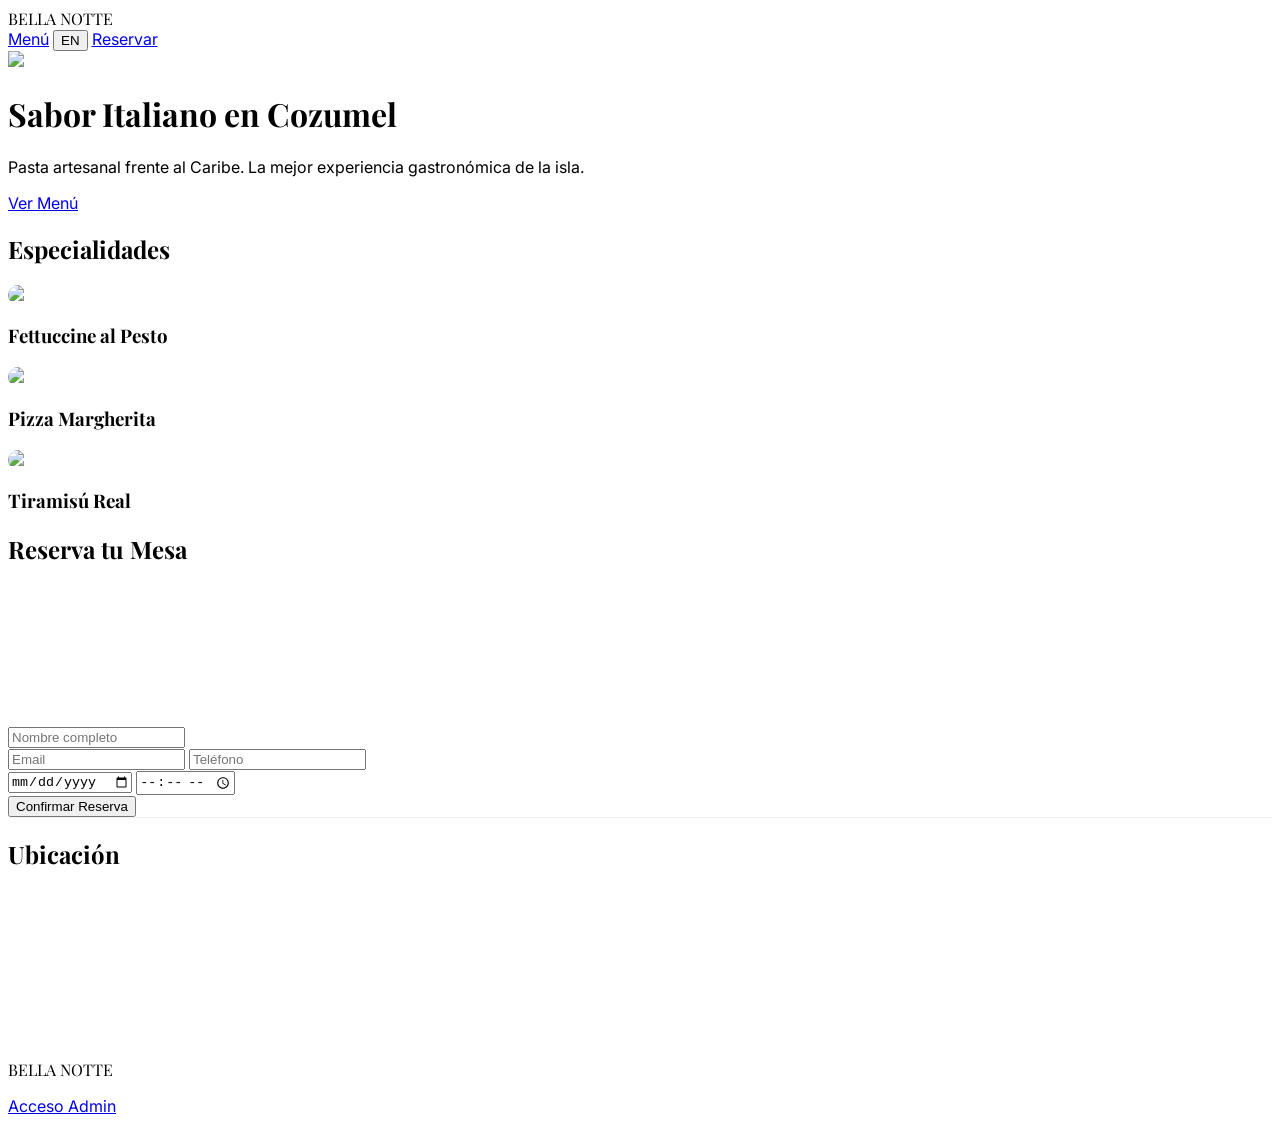
==== commit a05c85cb: "Update index.html" ====
--- a/index.html
+++ b/index.html
@@ -16,12 +16,12 @@
         <div class="text-2xl font-bold font-serif italic tracking-tighter text-orange-500">BELLA NOTTE</div>
         <div class="flex items-center space-x-4 md:space-x-8">
             <a href="menu.html" class="hover:text-orange-400 transition font-medium" data-i18n="nav_menu">Menú</a>
-            <button id="lang-toggle" class="bg-white/10 backdrop-blur-md border border-white/20 px-3 py-1 rounded text-xs font-bold uppercase">EN</button>
+            <button id="lang-toggle" class="bg-transparent px-3 py-1 rounded text-xs font-bold uppercase tracking-widest transition-colors border border-current">EN</button>
             <a href="#reservar" class="bg-orange-600 text-white px-6 py-2 rounded-full text-sm font-bold hover:bg-orange-700 transition" data-i18n="nav_reserve">Reservar</a>
         </div>
     </nav>
 
-    <!-- HERO SECTION -->
+    <!-- HERO -->
     <header class="relative h-screen flex items-center justify-center">
         <img src="https://images.unsplash.com/photo-1516280440614-37939bbacd81?q=80&w=2070&auto=format&fit=crop" class="absolute inset-0 w-full h-full object-cover">
         <div class="absolute inset-0 bg-black/50"></div>
@@ -32,96 +32,66 @@
         </div>
     </header>
 
-    <!-- ESPECIALIDADES (EL PREVIEW DEL MENÚ) -->
+    <!-- ESPECIALIDADES -->
     <section class="py-24 px-6 max-w-7xl mx-auto">
         <h2 class="text-5xl font-serif text-center mb-16 italic text-stone-800" data-i18n="spec_title">Especialidades</h2>
-        <div class="grid md:grid-cols-3 gap-12">
-            <!-- Plato 1 -->
+        <div class="grid md:grid-cols-3 gap-12 text-center">
             <div data-aos="fade-up">
-                <div class="h-80 overflow-hidden rounded-2xl shadow-lg mb-6">
-                    <img src="https://images.unsplash.com/photo-1473093226795-af9932fe5856?q=80&w=1170&auto=format&fit=crop" class="w-full h-full object-cover hover:scale-105 transition duration-500">
-                </div>
+                <div class="img-zoom-container mb-6"><img src="https://images.unsplash.com/photo-1473093226795-af9932fe5856?q=80&w=1170&auto=format&fit=crop" class="w-full h-80 object-cover rounded-2xl shadow-lg"></div>
                 <h3 class="text-2xl font-serif italic text-stone-800" data-i18n="plate_1">Fettuccine al Pesto</h3>
-                <p class="text-stone-500 mt-2" data-i18n="desc_1">Pasta fresca artesanal con albahaca orgánica.</p>
             </div>
-            <!-- Plato 2 -->
             <div data-aos="fade-up" data-aos-delay="200">
-                <div class="h-80 overflow-hidden rounded-2xl shadow-lg mb-6">
-                    <img src="https://images.unsplash.com/photo-1662938979428-ab8f34fff816?q=80&w=1170&auto=format&fit=crop" class="w-full h-full object-cover hover:scale-105 transition duration-500">
-                </div>
+                <div class="img-zoom-container mb-6"><img src="https://images.unsplash.com/photo-1662938979428-ab8f34fff816?q=80&w=1170&auto=format&fit=crop" class="w-full h-80 object-cover rounded-2xl shadow-lg"></div>
                 <h3 class="text-2xl font-serif italic text-stone-800" data-i18n="plate_2">Pizza Calabrese</h3>
-                <p class="text-stone-500 mt-2" data-i18n="desc_2">Pomodoro, mozzarella y salami picante.</p>
             </div>
-            <!-- Plato 3 -->
             <div data-aos="fade-up" data-aos-delay="400">
-                <div class="h-80 overflow-hidden rounded-2xl shadow-lg mb-6">
-                    <img src="https://images.unsplash.com/photo-1571877227200-a0d98ea607e9?q=80&w=736&auto=format&fit=crop" class="w-full h-full object-cover hover:scale-105 transition duration-500">
-                </div>
+                <div class="img-zoom-container mb-6"><img src="https://images.unsplash.com/photo-1571877227200-a0d98ea607e9?q=80&w=736&auto=format&fit=crop" class="w-full h-80 object-cover rounded-2xl shadow-lg"></div>
                 <h3 class="text-2xl font-serif italic text-stone-800" data-i18n="plate_3">Tiramisú Real</h3>
-                <p class="text-stone-500 mt-2" data-i18n="desc_3">El clásico italiano con café espresso.</p>
             </div>
         </div>
     </section>
 
-    <!-- FORMULARIO DE RESERVAS -->
+    <!-- RESERVAS -->
     <section id="reservar" class="py-24 bg-stone-900 text-white">
         <div class="max-w-5xl mx-auto px-6 grid md:grid-cols-2 gap-16 items-center">
             <div data-aos="fade-right">
                 <h2 class="text-5xl font-serif mb-6 italic text-orange-500" data-i18n="reserva_title">Reserva tu Mesa</h2>
-                <p class="text-stone-400 mb-8" data-i18n="reserva_subtitle">Vive una noche inolvidable con nosotros. Cupo limitado.</p>
-                
-                <!-- REDES SOCIALES -->
-                <div class="flex space-x-4">
-                    <a href="#" class="social-icon">FB</a>
-                    <a href="#" class="social-icon">IG</a>
-                    <a href="#" class="social-icon">TA</a>
+                <div class="flex space-x-4 mt-8">
+                    <a href="#" class="social-icon">FB</a><a href="#" class="social-icon">IG</a><a href="#" class="social-icon">TA</a>
                 </div>
             </div>
-
             <form id="reservaForm" class="bg-white p-8 rounded-3xl text-black shadow-2xl" data-aos="fade-left">
                 <div class="space-y-4">
-                    <input type="text" id="nombre" placeholder="Tu Nombre" required class="w-full p-4 bg-stone-100 rounded-xl outline-none focus:ring-2 focus:ring-orange-600 transition">
-                    
+                    <input type="text" id="nombre" placeholder="Nombre completo" required class="w-full p-4 bg-stone-100 rounded-xl outline-none focus:ring-2 focus:ring-orange-600 transition">
                     <div class="grid grid-cols-1 md:grid-cols-2 gap-4">
-                        <input type="email" id="email" placeholder="Correo Electrónico" required class="p-4 bg-stone-100 rounded-xl outline-none focus:ring-2 focus:ring-orange-600 transition">
-                        <input type="tel" id="telefono" placeholder="Teléfono" required class="p-4 bg-stone-100 rounded-xl outline-none focus:ring-2 focus:ring-orange-600 transition">
+                        <input type="email" id="email" placeholder="Email" required class="p-4 bg-stone-100 rounded-xl outline-none">
+                        <input type="tel" id="telefono" placeholder="Teléfono" required class="p-4 bg-stone-100 rounded-xl outline-none">
                     </div>
-
                     <div class="grid grid-cols-2 gap-4">
-                        <input type="date" id="fecha" required class="p-4 bg-stone-100 rounded-xl outline-none focus:ring-2 focus:ring-orange-600 transition">
-                        <input type="time" id="hora" required class="p-4 bg-stone-100 rounded-xl outline-none focus:ring-2 focus:ring-orange-600 transition">
+                        <input type="date" id="fecha" required class="p-4 bg-stone-100 rounded-xl outline-none">
+                        <input type="time" id="hora" required class="p-4 bg-stone-100 rounded-xl outline-none">
                     </div>
-                    
-                    <button type="submit" class="w-full bg-stone-900 text-white py-4 rounded-xl font-bold hover:bg-orange-600 transition duration-300">
-                        Confirmar Reserva
-                    </button>
+                    <button type="submit" class="w-full bg-stone-900 text-white py-4 rounded-xl font-bold hover:bg-orange-600 transition">Confirmar Reserva</button>
                 </div>
             </form>
         </div>
     </section>
 
     <!-- MAPA -->
-    <section class="py-24 bg-stone-100">
-        <div class="max-w-7xl mx-auto px-6 grid md:grid-cols-2 gap-12 items-center">
-            <div>
-                <h2 class="text-4xl font-serif mb-6 italic text-stone-800" data-i18n="location_title">Dónde Estamos</h2>
-                <p class="text-xl text-stone-600 mb-4" data-i18n="address">Av. Rafael E. Melgar, Cozumel, Q.R.</p>
-                <p class="text-orange-600 font-bold uppercase tracking-widest text-sm">México</p>
-            </div>
+    <section class="py-24 bg-stone-100 px-6">
+        <div class="max-w-7xl mx-auto grid md:grid-cols-2 gap-12 items-center">
+            <h2 class="text-4xl font-serif italic text-stone-800" data-i18n="location_title">Dónde Estamos</h2>
             <div class="h-96 rounded-3xl overflow-hidden shadow-2xl">
                 <iframe src="https://www.google.com/maps/embed?pb=!1m18!1m12!1m3!1d14936.56811211158!2d-86.9585641!3d20.5106411!2m3!1f0!2f0!3f0!3m2!1i1024!2i768!4f13.1!3m3!1m2!1s0x8f4e59cf05d5353d%3A0xc3b8344e26f582!2sAv.%20Rafael%20E.%20Melgar%2C%20Cozumel%2C%20Q.R.!5e0!3m2!1ses!2smx!4v1714500000000!5m2!1ses!2smx" width="100%" height="100%" style="border:0;" allowfullscreen="" loading="lazy"></iframe>
             </div>
         </div>
     </section>
 
-    <!-- FOOTER -->
-    <footer class="py-16 text-center bg-stone-950 text-white">
-        <p class="font-serif italic text-3xl mb-4 text-orange-500 uppercase tracking-tighter">Bella Notte</p>
-        <p class="text-stone-500 text-[10px] tracking-widest uppercase mb-6">Hecho con ❤️ por Zelttzz</p>
-        <a href="login.html" class="text-stone-700 hover:text-orange-600 text-[9px] uppercase tracking-[0.3em] transition">Acceso Restringido</a>
+    <footer class="py-12 bg-stone-950 text-center text-white">
+        <p class="font-serif italic text-2xl text-orange-500 mb-2 tracking-widest">BELLA NOTTE</p>
+        <a href="login.html" class="text-stone-700 text-[10px] uppercase hover:text-orange-500 transition">Acceso Admin</a>
     </footer>
 
-    <!-- SCRIPTS -->
     <script src="https://unpkg.com/aos@2.3.1/dist/aos.js"></script>
     <script src="translations.js"></script>
     <script src="scripts.js"></script>
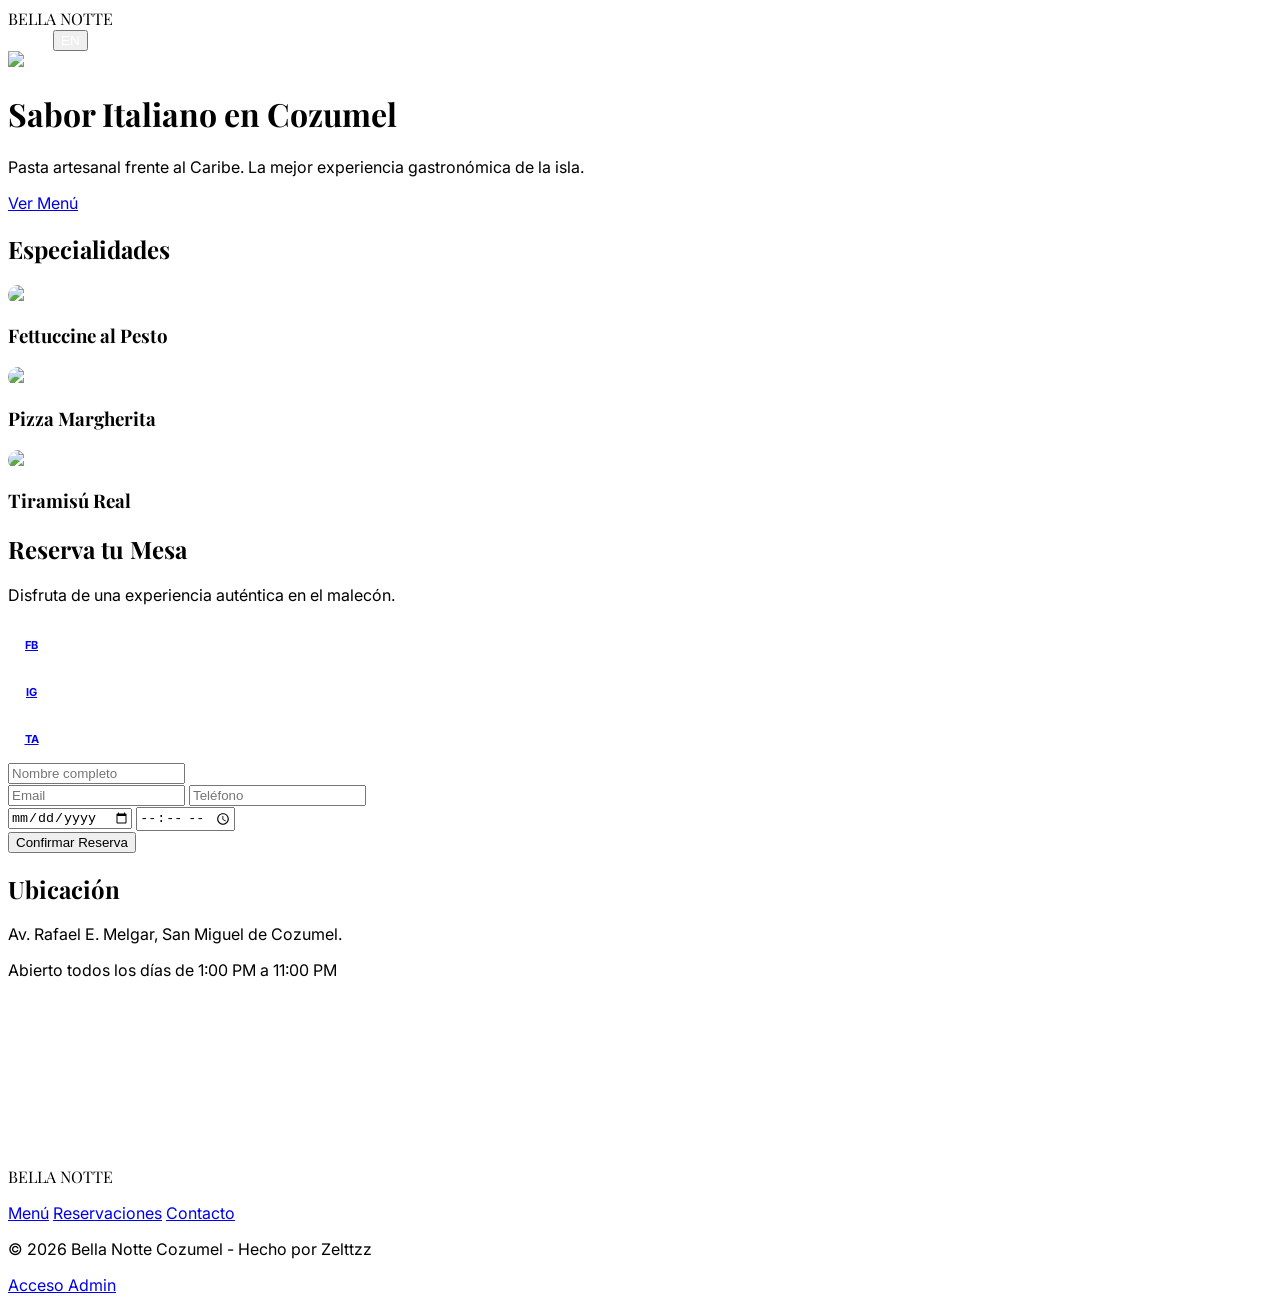
==== commit 63d81db8: "Update index.html" ====
--- a/index.html
+++ b/index.html
@@ -14,10 +14,10 @@
     <!-- NAVBAR -->
     <nav class="fixed w-full z-50 flex justify-between items-center px-6 md:px-16 py-6 transition-all duration-300 text-white" id="navbar">
         <div class="text-2xl font-bold font-serif italic tracking-tighter text-orange-500">BELLA NOTTE</div>
-        <div class="flex items-center space-x-4 md:space-x-8">
-            <a href="menu.html" class="hover:text-orange-400 transition font-medium" data-i18n="nav_menu">Menú</a>
-            <button id="lang-toggle" class="bg-transparent px-3 py-1 rounded text-xs font-bold uppercase tracking-widest transition-colors border border-current">EN</button>
-            <a href="#reservar" class="bg-orange-600 text-white px-6 py-2 rounded-full text-sm font-bold hover:bg-orange-700 transition" data-i18n="nav_reserve">Reservar</a>
+        <div class="flex items-center space-x-4">
+            <a href="menu.html" class="hidden md:block hover:text-orange-400 transition font-medium" data-i18n="nav_menu">Menú</a>
+            <button id="lang-toggle" class="bg-transparent px-3 py-1 rounded text-xs font-bold uppercase border border-current">EN</button>
+            <a href="#reservar" class="bg-orange-600 text-white px-4 md:px-6 py-2 rounded-full text-sm font-bold hover:bg-orange-700 transition" data-i18n="nav_reserve">Reservar</a>
         </div>
     </nav>
 
@@ -56,40 +56,54 @@
         <div class="max-w-5xl mx-auto px-6 grid md:grid-cols-2 gap-16 items-center">
             <div data-aos="fade-right">
                 <h2 class="text-5xl font-serif mb-6 italic text-orange-500" data-i18n="reserva_title">Reserva tu Mesa</h2>
-                <div class="flex space-x-4 mt-8">
+                <p class="text-stone-400 mb-8 leading-relaxed">Disfruta de una experiencia auténtica en el malecón.</p>
+                <div class="flex space-x-4">
                     <a href="#" class="social-icon">FB</a><a href="#" class="social-icon">IG</a><a href="#" class="social-icon">TA</a>
                 </div>
             </div>
-            <form id="reservaForm" class="bg-white p-8 rounded-3xl text-black shadow-2xl" data-aos="fade-left">
+            <form id="reservaForm" class="bg-white p-8 rounded-3xl text-black shadow-2xl">
                 <div class="space-y-4">
-                    <input type="text" id="nombre" placeholder="Nombre completo" required class="w-full p-4 bg-stone-100 rounded-xl outline-none focus:ring-2 focus:ring-orange-600 transition">
+                    <input type="text" id="nombre" placeholder="Nombre completo" required class="w-full p-4 bg-stone-100 rounded-xl outline-none focus:ring-2 focus:ring-orange-600 transition text-sm">
                     <div class="grid grid-cols-1 md:grid-cols-2 gap-4">
-                        <input type="email" id="email" placeholder="Email" required class="p-4 bg-stone-100 rounded-xl outline-none">
-                        <input type="tel" id="telefono" placeholder="Teléfono" required class="p-4 bg-stone-100 rounded-xl outline-none">
+                        <input type="email" id="email" placeholder="Email" required class="p-4 bg-stone-100 rounded-xl outline-none text-sm">
+                        <input type="tel" id="telefono" placeholder="Teléfono" required class="p-4 bg-stone-100 rounded-xl outline-none text-sm">
                     </div>
                     <div class="grid grid-cols-2 gap-4">
-                        <input type="date" id="fecha" required class="p-4 bg-stone-100 rounded-xl outline-none">
-                        <input type="time" id="hora" required class="p-4 bg-stone-100 rounded-xl outline-none">
+                        <input type="date" id="fecha" required class="p-4 bg-stone-100 rounded-xl outline-none text-sm">
+                        <input type="time" id="hora" required class="p-4 bg-stone-100 rounded-xl outline-none text-sm">
                     </div>
-                    <button type="submit" class="w-full bg-stone-900 text-white py-4 rounded-xl font-bold hover:bg-orange-600 transition">Confirmar Reserva</button>
+                    <button type="submit" class="w-full bg-stone-900 text-white py-4 rounded-xl font-bold hover:bg-orange-600 transition text-sm uppercase tracking-widest">Confirmar Reserva</button>
                 </div>
             </form>
         </div>
     </section>
 
-    <!-- MAPA -->
+    <!-- UBICACIÓN -->
     <section class="py-24 bg-stone-100 px-6">
         <div class="max-w-7xl mx-auto grid md:grid-cols-2 gap-12 items-center">
-            <h2 class="text-4xl font-serif italic text-stone-800" data-i18n="location_title">Dónde Estamos</h2>
-            <div class="h-96 rounded-3xl overflow-hidden shadow-2xl">
+            <div>
+                <h2 class="text-4xl font-serif italic text-stone-800 mb-4" data-i18n="location_title">Ubicación</h2>
+                <p class="text-stone-600 mb-2">Av. Rafael E. Melgar, San Miguel de Cozumel.</p>
+                <p class="text-orange-600 font-bold uppercase tracking-widest text-xs">Abierto todos los días de 1:00 PM a 11:00 PM</p>
+            </div>
+            <div class="h-80 rounded-3xl overflow-hidden shadow-xl border-4 border-white">
                 <iframe src="https://www.google.com/maps/embed?pb=!1m18!1m12!1m3!1d14936.56811211158!2d-86.9585641!3d20.5106411!2m3!1f0!2f0!3f0!3m2!1i1024!2i768!4f13.1!3m3!1m2!1s0x8f4e59cf05d5353d%3A0xc3b8344e26f582!2sAv.%20Rafael%20E.%20Melgar%2C%20Cozumel%2C%20Q.R.!5e0!3m2!1ses!2smx!4v1714500000000!5m2!1ses!2smx" width="100%" height="100%" style="border:0;" allowfullscreen="" loading="lazy"></iframe>
             </div>
         </div>
     </section>
 
-    <footer class="py-12 bg-stone-950 text-center text-white">
-        <p class="font-serif italic text-2xl text-orange-500 mb-2 tracking-widest">BELLA NOTTE</p>
-        <a href="login.html" class="text-stone-700 text-[10px] uppercase hover:text-orange-500 transition">Acceso Admin</a>
+    <!-- FOOTER RESTAURADO -->
+    <footer class="py-16 bg-stone-950 text-center px-6">
+        <div class="max-w-7xl mx-auto">
+            <p class="font-serif italic text-3xl text-orange-500 mb-4 tracking-tighter">BELLA NOTTE</p>
+            <div class="flex justify-center space-x-6 mb-8 text-stone-500 text-sm">
+                <a href="menu.html" class="hover:text-white transition">Menú</a>
+                <a href="#reservar" class="hover:text-white transition">Reservaciones</a>
+                <a href="#" class="hover:text-white transition">Contacto</a>
+            </div>
+            <p class="text-stone-700 text-[10px] uppercase tracking-[0.4em] mb-4">© 2026 Bella Notte Cozumel - Hecho por Zelttzz</p>
+            <a href="login.html" class="inline-block bg-stone-900 border border-stone-800 px-4 py-1 rounded-full text-stone-600 text-[9px] uppercase hover:border-orange-600 transition">Acceso Admin</a>
+        </div>
     </footer>
 
     <script src="https://unpkg.com/aos@2.3.1/dist/aos.js"></script>
--- a/style.css
+++ b/style.css
@@ -1,102 +1,19 @@
-/* --- CONFIGURACIÓN BASE --- */
-html {
-    scroll-behavior: smooth;
+html { scroll-behavior: smooth; }
+body { font-family: 'Inter', sans-serif; }
+.font-serif { font-family: 'Playfair Display', serif; }
+
+#navbar { transition: all 0.4s ease; }
+
+.social-icon {
+    width: 45px; height: 45px; border: 1px solid rgba(255,255,255,0.2);
+    border-radius: 50%; display: flex; align-items: center; justify-content: center;
+    font-size: 11px; font-weight: bold; transition: 0.3s;
 }
+.social-icon:hover { background: #ea580c; border-color: #ea580c; transform: translateY(-3px); }
 
-body {
-    font-family: 'Inter', sans-serif;
-    -webkit-font-smoothing: antialiased;
-    -moz-osx-font-smoothing: grayscale;
-}
+.img-zoom-container { overflow: hidden; border-radius: 1rem; }
+.img-zoom-container img { transition: transform 0.6s ease; }
+.img-zoom-container:hover img { transform: scale(1.1); }
 
-.font-serif {
-    font-family: 'Playfair Display', serif;
-}
-
-/* --- NAVBAR DINÁMICO --- */
-#navbar {
-    transition: all 0.4s cubic-bezier(0.4, 0, 0.2, 1);
-}
-
-/* Efecto cuando el navbar es blanco al hacer scroll */
-.bg-white {
-    backdrop-filter: blur(10px);
-    border-bottom: 1px solid rgba(0, 0, 0, 0.05);
-}
-
-/* --- BOTONES DE REDES SOCIALES --- */
-.social-icon {
-    width: 45px;
-    height: 45px;
-    border: 1px solid rgba(255, 255, 255, 0.2);
-    border-radius: 50%;
-    display: flex;
-    align-items: center;
-    justify-content: center;
-    font-size: 0.75rem;
-    font-weight: 700;
-    color: white;
-    transition: all 0.3s ease;
-    text-decoration: none;
-    background: rgba(255, 255, 255, 0.05);
-}
-
-.social-icon:hover {
-    background: #ea580c; /* Naranja fuerte */
-    border-color: #ea580c;
-    transform: translateY(-5px);
-    box-shadow: 0 10px 15px -3px rgba(234, 88, 12, 0.3);
-}
-
-/* --- ESTILOS PARA LAS IMÁGENES --- */
-.img-zoom-container {
-    overflow: hidden;
-    border-radius: 1.5rem;
-}
-
-.img-zoom-container img {
-    transition: transform 0.7s ease;
-}
-
-.img-zoom-container:hover img {
-    transform: scale(1.1);
-}
-
-/* --- SCROLLBAR PERSONALIZADA --- */
-::-webkit-scrollbar {
-    width: 8px;
-}
-
-::-webkit-scrollbar-track {
-    background: #f1f1f1;
-}
-
-::-webkit-scrollbar-thumb {
-    background: #ea580c;
-    border-radius: 10px;
-}
-
-::-webkit-scrollbar-thumb:hover {
-    background: #c2410c;
-}
-
-/* --- AJUSTES PARA EL PANEL DE ADMIN --- */
-/* Badge de estados en el admin */
-.status-badge {
-    padding: 0.25rem 0.75rem;
-    border-radius: 9999px;
-    font-size: 0.7rem;
-    font-weight: 700;
-    text-transform: uppercase;
-    letter-spacing: 0.05em;
-}
-
-/* --- ANIMACIONES EXTRA --- */
-@keyframes fadeIn {
-    from { opacity: 0; transform: translateY(20px); }
-    to { opacity: 1; transform: translateY(0); }
-}
-
-.fade-in-custom {
-    animation: fadeIn 0.8s ease forwards;
-}
+::-webkit-scrollbar { width: 8px; }
+::-webkit-scrollbar-thumb { background: #ea580c; border-radius: 10px; }
